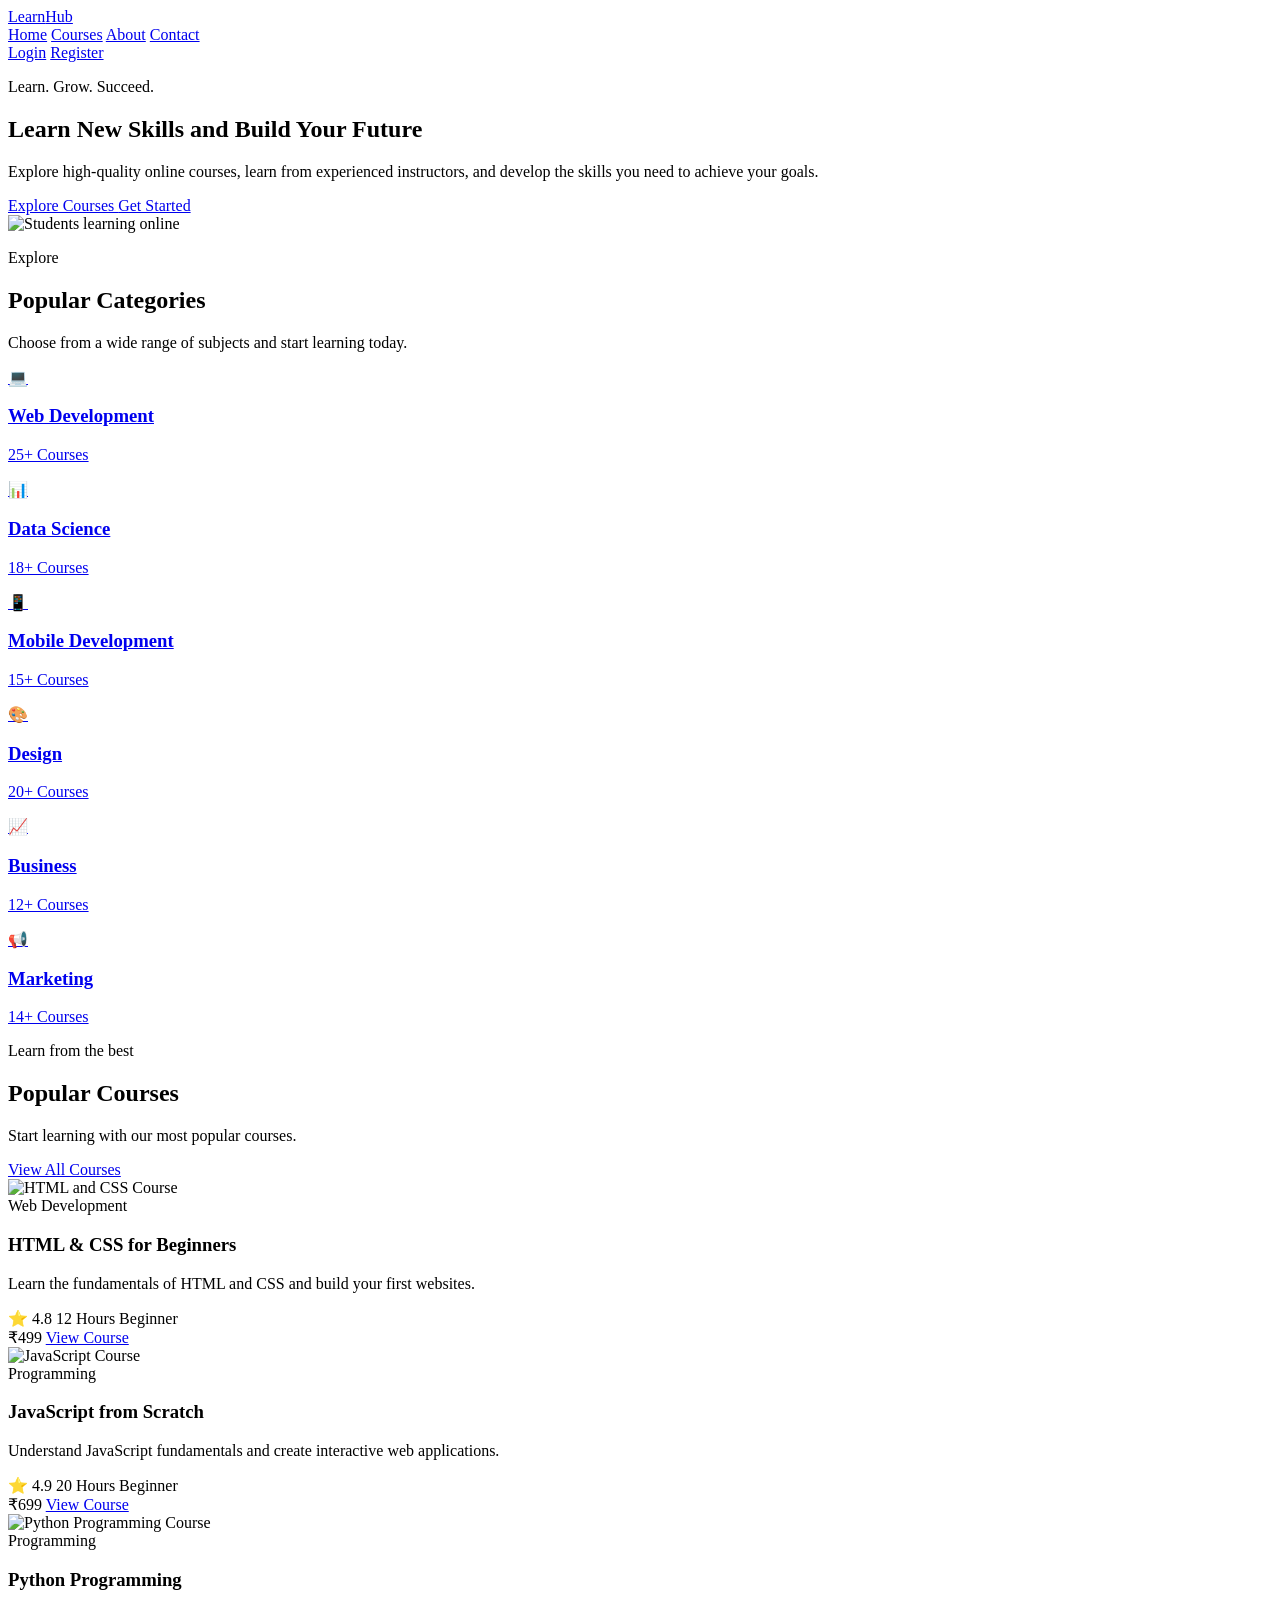
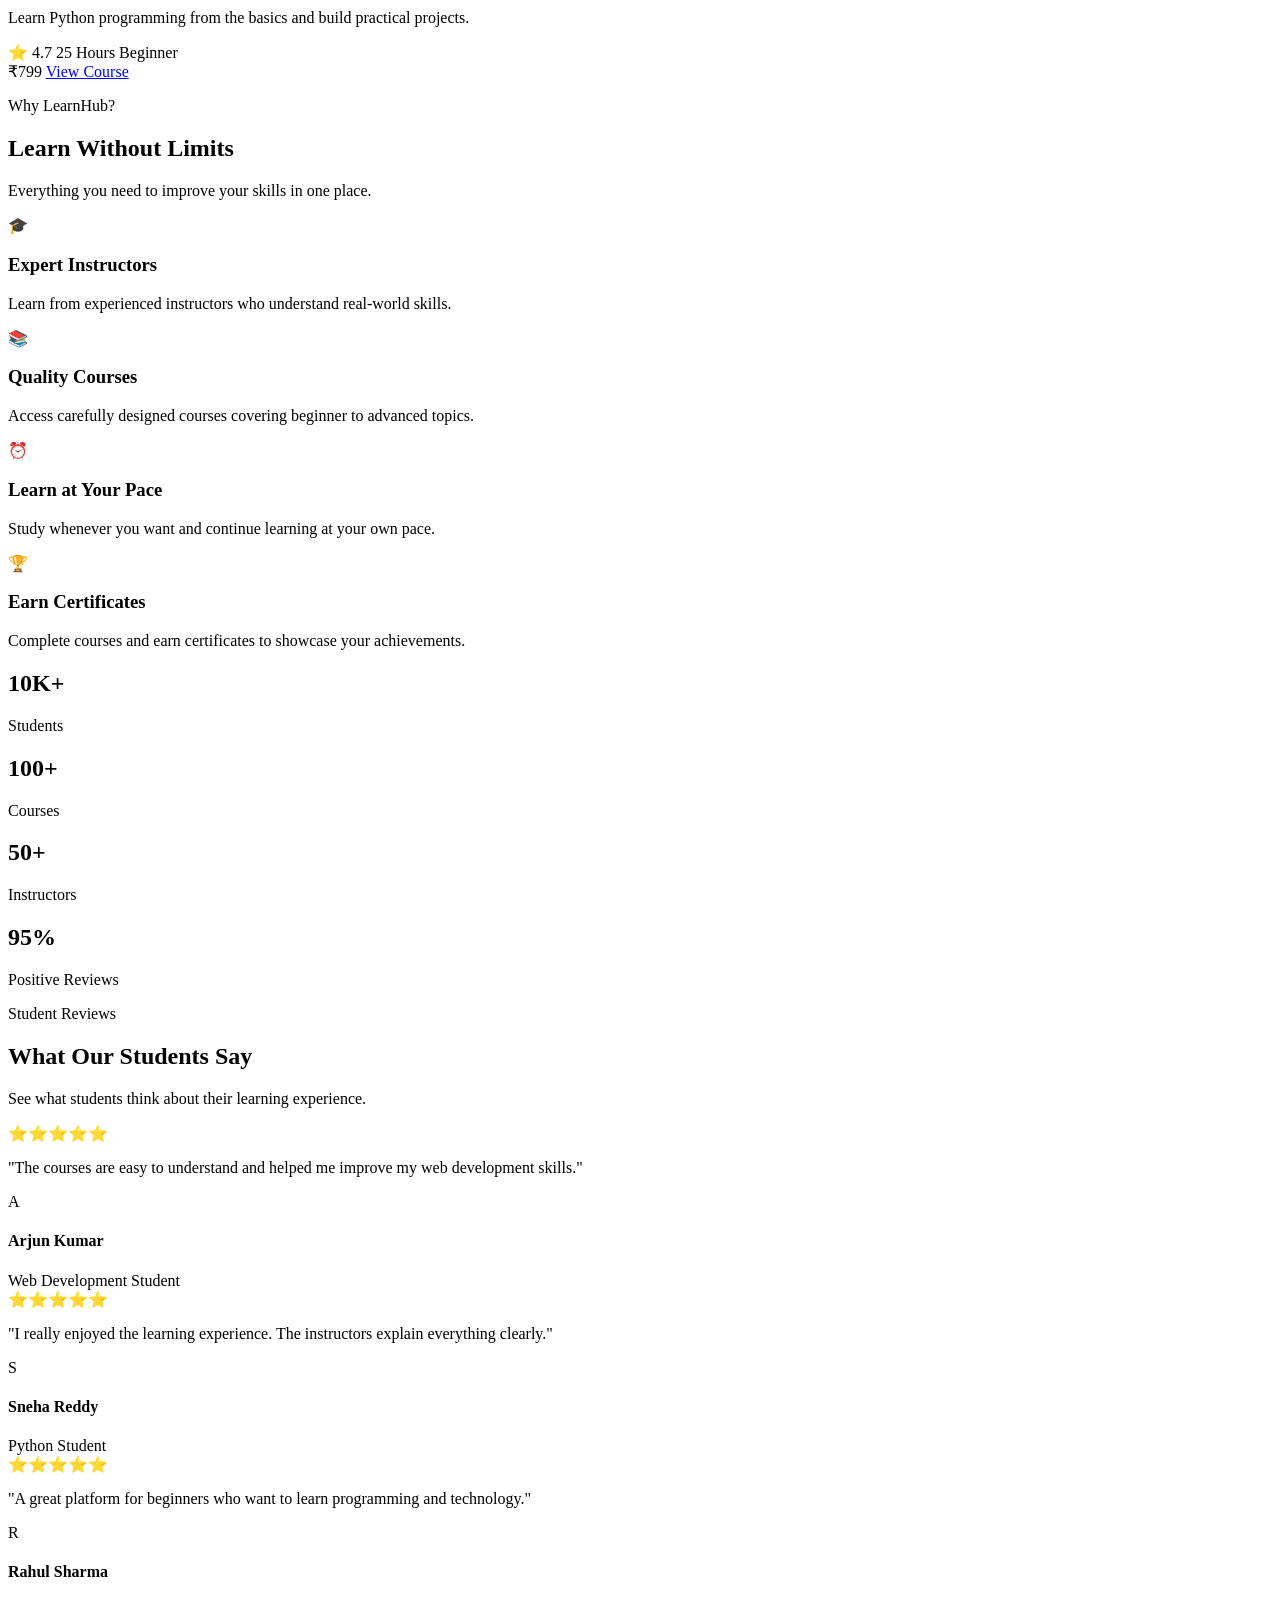
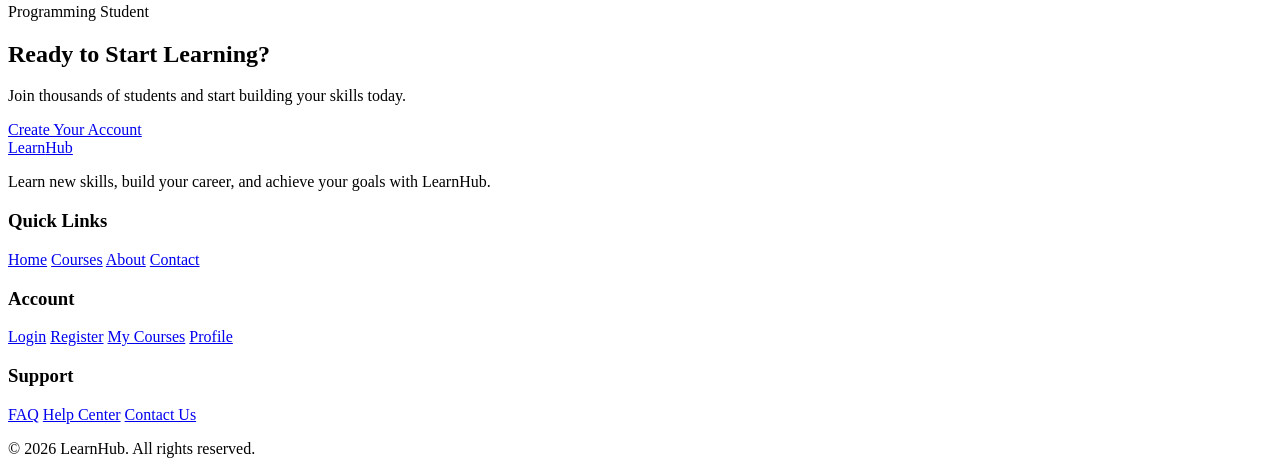
==== index.html @ 9044fa4d "Add files via upload" ====
<!DOCTYPE html>
<html lang="en">
<head>
    <meta charset="UTF-8">
    <meta name="viewport" content="width=device-width, initial-scale=1.0">

    <title>LearnHub - Online Learning Platform</title>

    <!-- CSS -->
    <link rel="stylesheet" href="css/style.css">
</head>

<body>

    <!-- ==================== NAVBAR ==================== -->
    <header class="navbar">
        <div class="container nav-container">

            <a href="index.html" class="logo">
                Learn<span>Hub</span>
            </a>

            <nav class="nav-menu">
                <a href="index.html" class="active">Home</a>
                <a href="courses.html">Courses</a>
                <a href="about.html">About</a>
                <a href="contact.html">Contact</a>
            </nav>

            <div class="nav-buttons">
                <a href="login.html" class="btn btn-outline">Login</a>
                <a href="register.html" class="btn btn-primary">Register</a>
            </div>

        </div>
    </header>


    <!-- ==================== HERO SECTION ==================== -->
    <section class="hero">
        <div class="container hero-container">

            <div class="hero-content">

                <p class="hero-subtitle">
                    Learn. Grow. Succeed.
                </p>

                <h1>
                    Learn New Skills and
                    <span>Build Your Future</span>
                </h1>

                <p class="hero-description">
                    Explore high-quality online courses, learn from experienced
                    instructors, and develop the skills you need to achieve your goals.
                </p>

                <div class="hero-buttons">
                    <a href="courses.html" class="btn btn-primary">
                        Explore Courses
                    </a>

                    <a href="register.html" class="btn btn-outline">
                        Get Started
                    </a>
                </div>

            </div>

            <div class="hero-image">
                <img
                    src="images/banner.jpg"
                    alt="Students learning online"
                >
            </div>

        </div>
    </section>


    <!-- ==================== CATEGORIES ==================== -->
    <section class="categories section">
        <div class="container">

            <div class="section-header">
                <p class="section-subtitle">Explore</p>
                <h2>Popular Categories</h2>
                <p>
                    Choose from a wide range of subjects and start learning today.
                </p>
            </div>

            <div class="category-grid">

                <a href="courses.html" class="category-card">
                    <div class="category-icon">💻</div>
                    <h3>Web Development</h3>
                    <p>25+ Courses</p>
                </a>

                <a href="courses.html" class="category-card">
                    <div class="category-icon">📊</div>
                    <h3>Data Science</h3>
                    <p>18+ Courses</p>
                </a>

                <a href="courses.html" class="category-card">
                    <div class="category-icon">📱</div>
                    <h3>Mobile Development</h3>
                    <p>15+ Courses</p>
                </a>

                <a href="courses.html" class="category-card">
                    <div class="category-icon">🎨</div>
                    <h3>Design</h3>
                    <p>20+ Courses</p>
                </a>

                <a href="courses.html" class="category-card">
                    <div class="category-icon">📈</div>
                    <h3>Business</h3>
                    <p>12+ Courses</p>
                </a>

                <a href="courses.html" class="category-card">
                    <div class="category-icon">📢</div>
                    <h3>Marketing</h3>
                    <p>14+ Courses</p>
                </a>

            </div>

        </div>
    </section>


    <!-- ==================== POPULAR COURSES ==================== -->
    <section class="courses section">
        <div class="container">

            <div class="section-header section-header-flex">

                <div>
                    <p class="section-subtitle">Learn from the best</p>
                    <h2>Popular Courses</h2>
                    <p>
                        Start learning with our most popular courses.
                    </p>
                </div>

                <a href="courses.html" class="btn btn-outline">
                    View All Courses
                </a>

            </div>


            <div class="course-grid">

                <!-- Course 1 -->
                <div class="course-card">

                    <img
                        src="images/course-1.jpg"
                        alt="HTML and CSS Course"
                    >

                    <div class="course-content">

                        <span class="course-category">
                            Web Development
                        </span>

                        <h3>
                            HTML & CSS for Beginners
                        </h3>

                        <p>
                            Learn the fundamentals of HTML and CSS
                            and build your first websites.
                        </p>

                        <div class="course-info">
                            <span>⭐ 4.8</span>
                            <span>12 Hours</span>
                            <span>Beginner</span>
                        </div>

                        <div class="course-bottom">
                            <span class="course-price">₹499</span>

                            <a
                                href="course-details.html"
                                class="btn btn-primary"
                            >
                                View Course
                            </a>
                        </div>

                    </div>

                </div>


                <!-- Course 2 -->
                <div class="course-card">

                    <img
                        src="images/course-2.jpg"
                        alt="JavaScript Course"
                    >

                    <div class="course-content">

                        <span class="course-category">
                            Programming
                        </span>

                        <h3>
                            JavaScript from Scratch
                        </h3>

                        <p>
                            Understand JavaScript fundamentals
                            and create interactive web applications.
                        </p>

                        <div class="course-info">
                            <span>⭐ 4.9</span>
                            <span>20 Hours</span>
                            <span>Beginner</span>
                        </div>

                        <div class="course-bottom">
                            <span class="course-price">₹699</span>

                            <a
                                href="course-details.html"
                                class="btn btn-primary"
                            >
                                View Course
                            </a>
                        </div>

                    </div>

                </div>


                <!-- Course 3 -->
                <div class="course-card">

                    <img
                        src="images/course-3.jpg"
                        alt="Python Programming Course"
                    >

                    <div class="course-content">

                        <span class="course-category">
                            Programming
                        </span>

                        <h3>
                            Python Programming
                        </h3>

                        <p>
                            Learn Python programming from the basics
                            and build practical projects.
                        </p>

                        <div class="course-info">
                            <span>⭐ 4.7</span>
                            <span>25 Hours</span>
                            <span>Beginner</span>
                        </div>

                        <div class="course-bottom">
                            <span class="course-price">₹799</span>

                            <a
                                href="course-details.html"
                                class="btn btn-primary"
                            >
                                View Course
                            </a>
                        </div>

                    </div>

                </div>

            </div>

        </div>
    </section>


    <!-- ==================== WHY CHOOSE US ==================== -->
    <section class="features section">
        <div class="container">

            <div class="section-header">
                <p class="section-subtitle">Why LearnHub?</p>
                <h2>Learn Without Limits</h2>
                <p>
                    Everything you need to improve your skills in one place.
                </p>
            </div>


            <div class="feature-grid">

                <div class="feature-card">
                    <div class="feature-icon">🎓</div>
                    <h3>Expert Instructors</h3>
                    <p>
                        Learn from experienced instructors who
                        understand real-world skills.
                    </p>
                </div>


                <div class="feature-card">
                    <div class="feature-icon">📚</div>
                    <h3>Quality Courses</h3>
                    <p>
                        Access carefully designed courses covering
                        beginner to advanced topics.
                    </p>
                </div>


                <div class="feature-card">
                    <div class="feature-icon">⏰</div>
                    <h3>Learn at Your Pace</h3>
                    <p>
                        Study whenever you want and continue learning
                        at your own pace.
                    </p>
                </div>


                <div class="feature-card">
                    <div class="feature-icon">🏆</div>
                    <h3>Earn Certificates</h3>
                    <p>
                        Complete courses and earn certificates
                        to showcase your achievements.
                    </p>
                </div>

            </div>

        </div>
    </section>


    <!-- ==================== STATISTICS ==================== -->
    <section class="statistics">
        <div class="container stats-grid">

            <div class="stat-item">
                <h2>10K+</h2>
                <p>Students</p>
            </div>

            <div class="stat-item">
                <h2>100+</h2>
                <p>Courses</p>
            </div>

            <div class="stat-item">
                <h2>50+</h2>
                <p>Instructors</p>
            </div>

            <div class="stat-item">
                <h2>95%</h2>
                <p>Positive Reviews</p>
            </div>

        </div>
    </section>


    <!-- ==================== TESTIMONIALS ==================== -->
    <section class="testimonials section">
        <div class="container">

            <div class="section-header">
                <p class="section-subtitle">Student Reviews</p>
                <h2>What Our Students Say</h2>
                <p>
                    See what students think about their learning experience.
                </p>
            </div>


            <div class="testimonial-grid">

                <div class="testimonial-card">

                    <div class="rating">
                        ⭐⭐⭐⭐⭐
                    </div>

                    <p>
                        "The courses are easy to understand and helped me
                        improve my web development skills."
                    </p>

                    <div class="student-info">
                        <div class="student-avatar">A</div>

                        <div>
                            <h4>Arjun Kumar</h4>
                            <span>Web Development Student</span>
                        </div>
                    </div>

                </div>


                <div class="testimonial-card">

                    <div class="rating">
                        ⭐⭐⭐⭐⭐
                    </div>

                    <p>
                        "I really enjoyed the learning experience.
                        The instructors explain everything clearly."
                    </p>

                    <div class="student-info">
                        <div class="student-avatar">S</div>

                        <div>
                            <h4>Sneha Reddy</h4>
                            <span>Python Student</span>
                        </div>
                    </div>

                </div>


                <div class="testimonial-card">

                    <div class="rating">
                        ⭐⭐⭐⭐⭐
                    </div>

                    <p>
                        "A great platform for beginners who want to
                        learn programming and technology."
                    </p>

                    <div class="student-info">
                        <div class="student-avatar">R</div>

                        <div>
                            <h4>Rahul Sharma</h4>
                            <span>Programming Student</span>
                        </div>
                    </div>

                </div>

            </div>

        </div>
    </section>


    <!-- ==================== CALL TO ACTION ==================== -->
    <section class="cta section">

        <div class="container cta-container">

            <div class="cta-content">

                <h2>
                    Ready to Start Learning?
                </h2>

                <p>
                    Join thousands of students and start building
                    your skills today.
                </p>

                <a href="register.html" class="btn btn-primary">
                    Create Your Account
                </a>

            </div>

        </div>

    </section>


    <!-- ==================== FOOTER ==================== -->
    <footer class="footer">

        <div class="container footer-grid">

            <div class="footer-column">

                <a href="index.html" class="logo footer-logo">
                    Learn<span>Hub</span>
                </a>

                <p>
                    Learn new skills, build your career,
                    and achieve your goals with LearnHub.
                </p>

            </div>


            <div class="footer-column">

                <h3>Quick Links</h3>

                <a href="index.html">Home</a>
                <a href="courses.html">Courses</a>
                <a href="about.html">About</a>
                <a href="contact.html">Contact</a>

            </div>


            <div class="footer-column">

                <h3>Account</h3>

                <a href="login.html">Login</a>
                <a href="register.html">Register</a>
                <a href="my-courses.html">My Courses</a>
                <a href="profile.html">Profile</a>

            </div>


            <div class="footer-column">

                <h3>Support</h3>

                <a href="faq.html">FAQ</a>
                <a href="contact.html">Help Center</a>
                <a href="contact.html">Contact Us</a>

            </div>

        </div>


        <div class="footer-bottom">

            <div class="container">

                <p>
                    &copy; 2026 LearnHub. All rights reserved.
                </p>

            </div>

        </div>

    </footer>


    <!-- JavaScript -->
    <script src="js/script.js"></script>

</body>
</html>
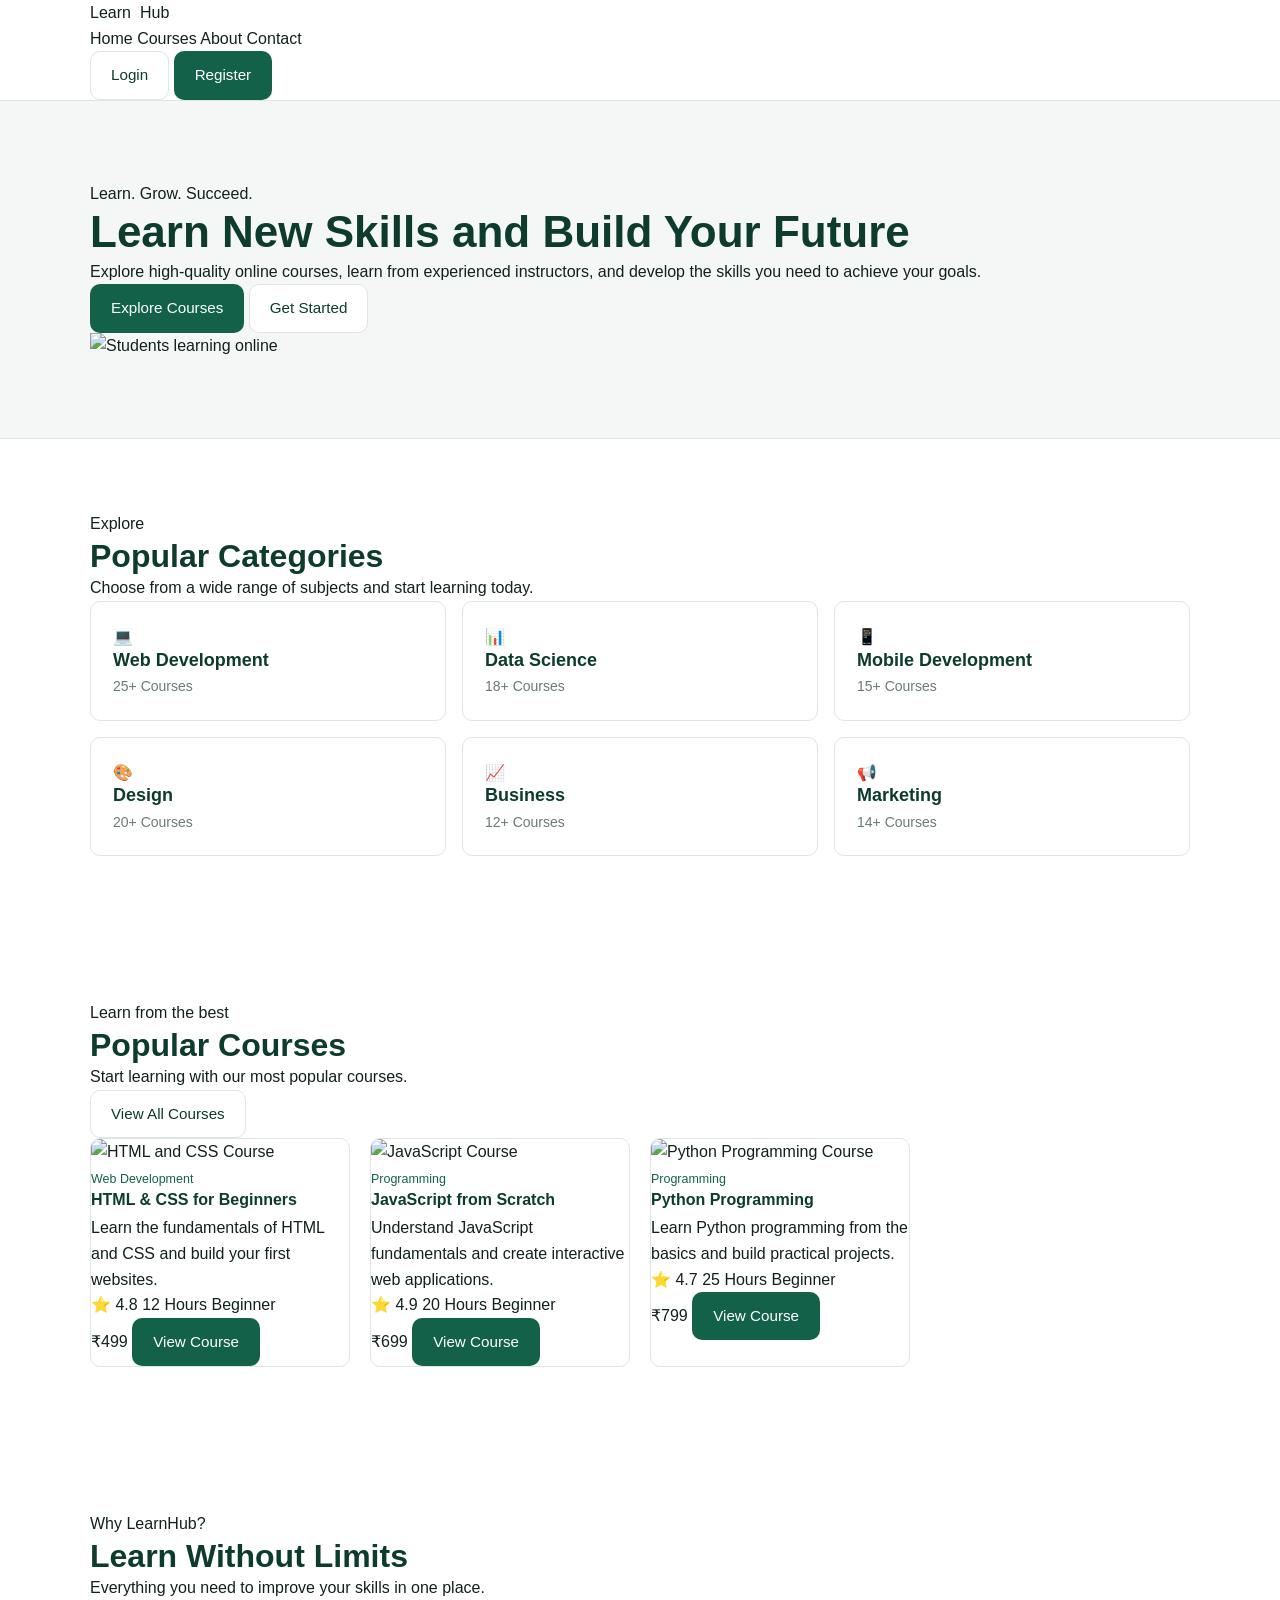
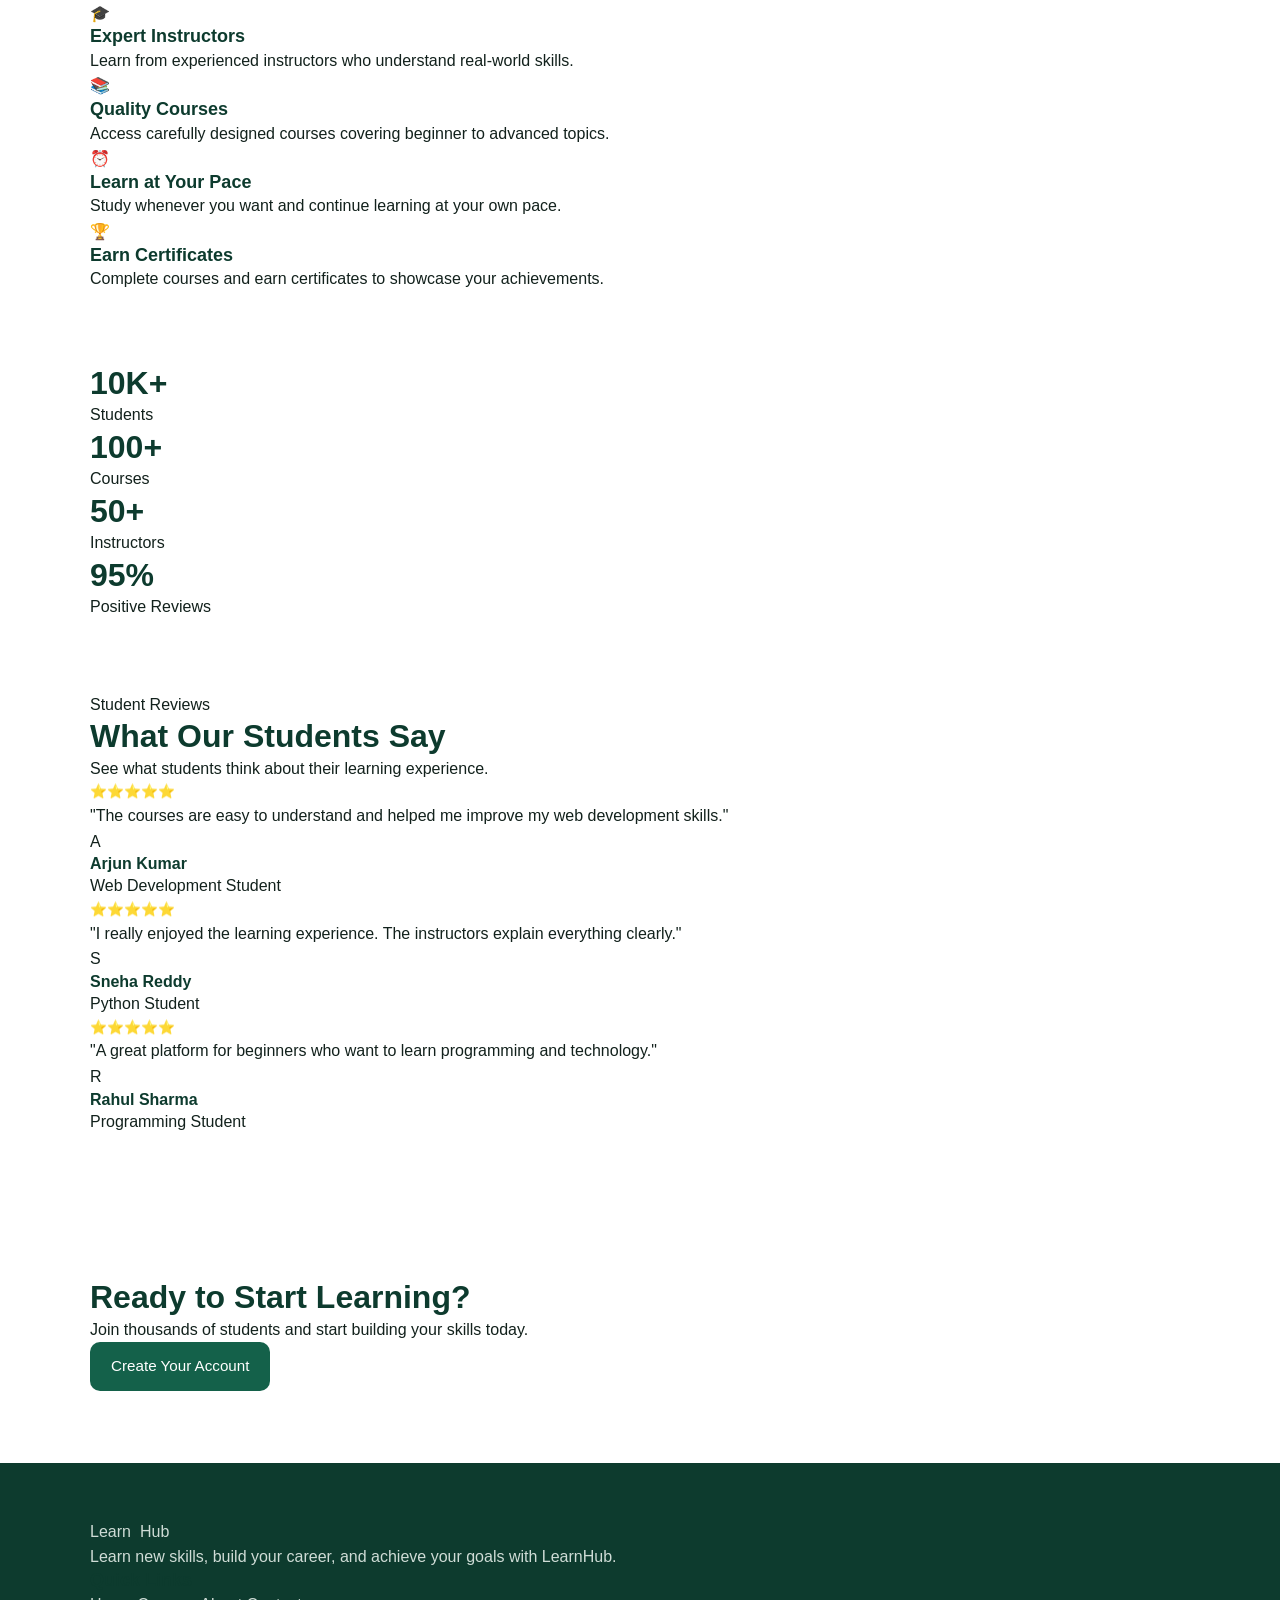
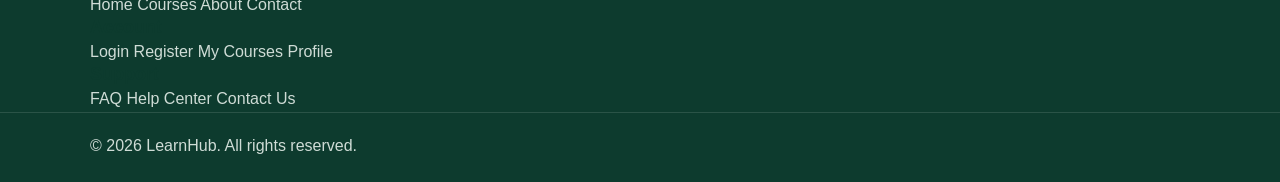
==== commit 792ecb62: "Update index.html" ====
--- a/index.html
+++ b/index.html
@@ -7,7 +7,7 @@
     <title>LearnHub - Online Learning Platform</title>
 
     <!-- CSS -->
-    <link rel="stylesheet" href="css/style.css">
+    <link rel="stylesheet" href="style.css">
 </head>
 
 <body>
@@ -574,7 +574,7 @@
 
 
     <!-- JavaScript -->
-    <script src="js/script.js"></script>
+    <script src="script.js"></script>
 
 </body>
 </html>
--- a/style.css
+++ b/style.css
@@ -0,0 +1,3129 @@
+ /* ==========================================================================
+   SkillNova — single stylesheet for the whole site
+
+   1. RESET & VARIABLES
+   2. BASE ELEMENTS
+   3. REUSABLE PIECES (container, buttons, badges, progress)
+   4. NAVBAR
+   5. FOOTER
+   6. HOME PAGE
+   7. RESPONSIVE
+   ========================================================================== */
+
+
+/* ==========================================================================
+   1. RESET & VARIABLES
+   ========================================================================== */
+
+*,
+*::before,
+*::after {
+  margin: 0;
+  padding: 0;
+  box-sizing: border-box;
+}
+
+:root {
+  /* Colours */
+  --green-900: #0d3b2e;   /* darkest — footer, nav text */
+  --green-700: #14614a;   /* primary brand colour */
+  --green-100: #e3f0ea;   /* light green tint */
+  --gold:      #f0a202;   /* accent — used sparingly */
+  --ink:       #12211c;   /* body text */
+  --muted:     #6b7a74;   /* secondary text */
+  --line:      #dfe5e2;   /* borders */
+  --surface:   #f4f7f5;   /* alternating section background */
+  --white:     #ffffff;
+
+  /* Type */
+  --font-head: "Outfit", sans-serif;
+  --font-body: "Inter", sans-serif;
+
+  /* Spacing & shape */
+  --radius:    10px;
+  --radius-lg: 16px;
+  --shadow:    0 4px 16px rgba(13, 59, 46, 0.08);
+}
+
+
+/* ==========================================================================
+   2. BASE ELEMENTS
+   ========================================================================== */
+
+html {
+  scroll-behavior: smooth;
+}
+
+body {
+  font-family: var(--font-body);
+  font-size: 16px;
+  line-height: 1.6;
+  color: var(--ink);
+  background-color: var(--white);
+}
+
+h1, h2, h3, h4 {
+  font-family: var(--font-head);
+  line-height: 1.2;
+  color: var(--green-900);
+}
+
+h1 { font-size: 2.75rem; }
+h2 { font-size: 2rem; }
+h3 { font-size: 1.125rem; }
+h4 { font-size: 1rem; }
+
+a {
+  color: inherit;
+  text-decoration: none;
+}
+
+img {
+  max-width: 100%;
+  display: block;
+}
+
+ul, ol {
+  list-style: none;
+}
+
+button {
+  font-family: inherit;
+  cursor: pointer;
+}
+
+input {
+  font-family: inherit;
+  font-size: 1rem;
+}
+
+/* Keyboard users must always see where they are */
+a:focus-visible,
+button:focus-visible,
+input:focus-visible {
+  outline: 2px solid var(--green-700);
+  outline-offset: 2px;
+}
+
+
+/* ==========================================================================
+   3. REUSABLE PIECES
+   ========================================================================== */
+
+/* Centres content and keeps it off the screen edges */
+.container {
+  width: 100%;
+  max-width: 1140px;
+  margin: 0 auto;
+  padding: 0 20px;
+}
+
+.muted { color: var(--muted); }
+.small { font-size: 0.875rem; }
+
+.link {
+  color: var(--green-700);
+  font-weight: 500;
+  border-bottom: 1px solid var(--green-700);
+  padding-bottom: 2px;
+}
+
+/* ----- Buttons ----- */
+.btn {
+  display: inline-block;
+  padding: 11px 20px;
+  border: 1px solid transparent;
+  border-radius: var(--radius);
+  font-size: 0.95rem;
+  font-weight: 500;
+  text-align: center;
+  transition: background-color 0.15s ease, color 0.15s ease;
+}
+
+.btn-primary {
+  background-color: var(--green-700);
+  color: var(--white);
+}
+.btn-primary:hover {
+  background-color: var(--green-900);
+}
+
+.btn-outline {
+  border-color: var(--line);
+  color: var(--green-900);
+  background-color: var(--white);
+}
+.btn-outline:hover {
+  border-color: var(--green-700);
+  color: var(--green-700);
+}
+
+.btn-ghost {
+  color: var(--green-900);
+  background-color: transparent;
+}
+.btn-ghost:hover {
+  background-color: var(--green-100);
+}
+
+.btn-accent {
+  background-color: var(--gold);
+  color: var(--green-900);
+  font-weight: 600;
+}
+.btn-accent:hover {
+  background-color: #d89100;
+}
+
+.btn-sm    { padding: 7px 14px; font-size: 0.85rem; }
+.btn-block { display: block; width: 100%; }
+
+/* ----- Badge ----- */
+.badge {
+  display: inline-block;
+  padding: 3px 10px;
+  border-radius: 99px;
+  background-color: var(--gold);
+  color: var(--green-900);
+  font-size: 0.75rem;
+  font-weight: 600;
+}
+
+.badge-light {
+  background-color: var(--white);
+  color: var(--green-900);
+}
+
+/* ----- Progress bar (reused on my-courses.html later) ----- */
+.progress {
+  height: 6px;
+  border-radius: 99px;
+  background-color: var(--line);
+  overflow: hidden;
+  margin: 14px 0 6px;
+}
+
+.progress-bar {
+  height: 100%;
+  background-color: var(--green-700);
+}
+
+/* ----- Section wrappers ----- */
+.section {
+  padding: 72px 0;
+}
+
+.section-alt {
+  background-color: var(--surface);
+}
+
+.section-head {
+  display: flex;
+  align-items: center;
+  justify-content: space-between;
+  gap: 16px;
+  margin-bottom: 32px;
+}
+
+.section-title {
+  margin-bottom: 32px;
+}
+
+
+/* ==========================================================================
+   4. NAVBAR
+   ========================================================================== */
+
+.navbar {
+  position: sticky;
+  top: 0;
+  z-index: 50;
+  background-color: var(--white);
+  border-bottom: 1px solid var(--line);
+}
+
+.navbar-inner {
+  display: flex;
+  align-items: center;
+  justify-content: space-between;
+  gap: 24px;
+  height: 68px;
+}
+
+.logo {
+  display: flex;
+  align-items: center;
+  gap: 9px;
+}
+
+.logo-mark {
+  display: grid;
+  place-items: center;
+  width: 34px;
+  height: 34px;
+  border-radius: 9px;
+  background-color: var(--green-700);
+  color: var(--white);
+  font-family: var(--font-head);
+  font-weight: 700;
+  font-size: 0.85rem;
+}
+
+.logo-text {
+  font-family: var(--font-head);
+  font-weight: 700;
+  font-size: 1.15rem;
+  color: var(--green-900);
+}
+
+.nav-links {
+  display: flex;
+  gap: 28px;
+  margin-left: auto;
+}
+
+.nav-links a {
+  font-size: 0.95rem;
+  color: var(--muted);
+  padding: 4px 0;
+}
+
+.nav-links a:hover {
+  color: var(--green-900);
+}
+
+/* Marks the page you are currently on */
+.nav-links a.active {
+  color: var(--green-900);
+  font-weight: 500;
+  border-bottom: 2px solid var(--green-700);
+}
+
+.nav-actions {
+  display: flex;
+  align-items: center;
+  gap: 10px;
+}
+
+.cart-link {
+  display: flex;
+  align-items: center;
+  gap: 6px;
+  font-size: 0.95rem;
+  color: var(--green-900);
+  padding: 8px 10px;
+}
+
+.cart-count {
+  display: grid;
+  place-items: center;
+  min-width: 21px;
+  height: 21px;
+  padding: 0 6px;
+  border-radius: 99px;
+  background-color: var(--green-100);
+  color: var(--green-700);
+  font-size: 0.75rem;
+  font-weight: 600;
+}
+
+/* Hamburger — hidden on desktop, shown in the responsive section */
+.menu-toggle {
+  display: none;
+  flex-direction: column;
+  gap: 4px;
+  padding: 8px;
+  border: none;
+  background: none;
+}
+
+.menu-toggle span {
+  width: 20px;
+  height: 2px;
+  background-color: var(--green-900);
+}
+
+
+/* ==========================================================================
+   5. FOOTER
+   ========================================================================== */
+
+.footer {
+  background-color: var(--green-900);
+  color: #cfdcd6;
+  padding-top: 56px;
+}
+
+.footer h4,
+.footer .logo-text {
+  color: var(--white);
+}
+
+.footer .muted {
+  color: #9db3aa;
+}
+
+.footer-inner {
+  display: grid;
+  grid-template-columns: 2fr 1fr 1fr 1fr;
+  gap: 32px;
+  padding-bottom: 40px;
+}
+
+.footer-brand p {
+  margin-top: 12px;
+  max-width: 260px;
+}
+
+.footer-col {
+  display: flex;
+  flex-direction: column;
+  gap: 10px;
+}
+
+.footer-col h4 {
+  margin-bottom: 4px;
+}
+
+.footer-col a {
+  font-size: 0.9rem;
+  color: #cfdcd6;
+}
+
+.footer-col a:hover {
+  color: var(--white);
+}
+
+.footer-bottom {
+  border-top: 1px solid rgba(255, 255, 255, 0.12);
+  padding-top: 20px;
+  padding-bottom: 24px;
+}
+
+
+/* ==========================================================================
+   6. HOME PAGE
+   ========================================================================== */
+
+/* ----- Hero ----- */
+.hero {
+  background-color: var(--surface);
+  padding: 80px 0;
+  border-bottom: 1px solid var(--line);
+}
+
+.hero-inner {
+  display: grid;
+  grid-template-columns: 1.15fr 0.85fr;
+  gap: 56px;
+  align-items: center;
+}
+
+.hero-tagline {
+  color: var(--green-700);
+  font-weight: 500;
+  font-size: 0.9rem;
+  margin-bottom: 14px;
+}
+
+.hero-sub {
+  color: var(--muted);
+  font-size: 1.05rem;
+  max-width: 46ch;
+  margin-top: 16px;
+}
+
+.hero-search {
+  display: flex;
+  gap: 8px;
+  margin-top: 28px;
+  max-width: 480px;
+}
+
+.hero-search input {
+  flex: 1;
+  padding: 12px 14px;
+  border: 1px solid var(--line);
+  border-radius: var(--radius);
+  background-color: var(--white);
+}
+
+.hero-search input::placeholder {
+  color: var(--muted);
+}
+
+.hero-stats {
+  display: flex;
+  gap: 40px;
+  margin-top: 36px;
+}
+
+.stat strong {
+  display: block;
+  font-family: var(--font-head);
+  font-size: 1.6rem;
+  color: var(--green-900);
+}
+
+.stat span {
+  font-size: 0.875rem;
+  color: var(--muted);
+}
+
+/* The live-class card sitting next to the headline */
+.hero-card {
+  background-color: var(--white);
+  border: 1px solid var(--line);
+  border-radius: var(--radius-lg);
+  box-shadow: var(--shadow);
+  padding: 22px;
+}
+
+.hero-card-top {
+  display: flex;
+  align-items: center;
+  justify-content: space-between;
+  margin-bottom: 14px;
+}
+
+.hero-card-time {
+  font-size: 0.85rem;
+  color: var(--muted);
+}
+
+.hero-card h3 {
+  margin-bottom: 4px;
+}
+
+.hero-card .btn {
+  margin-top: 16px;
+}
+
+/* ----- Categories ----- */
+.category-grid {
+  display: grid;
+  grid-template-columns: repeat(3, 1fr);
+  gap: 16px;
+}
+
+.category-card {
+  padding: 22px;
+  border: 1px solid var(--line);
+  border-radius: var(--radius);
+  background-color: var(--white);
+  transition: border-color 0.15s ease;
+}
+
+.category-card:hover {
+  border-color: var(--green-700);
+}
+
+.category-card p {
+  margin-top: 4px;
+  font-size: 0.875rem;
+  color: var(--muted);
+}
+
+/* ----- Course cards (reused on courses.html later) ----- */
+.course-grid {
+  display: grid;
+  grid-template-columns: repeat(4, 1fr);
+  gap: 20px;
+}
+
+.course-card {
+  display: flex;
+  flex-direction: column;
+  background-color: var(--white);
+  border: 1px solid var(--line);
+  border-radius: var(--radius);
+  overflow: hidden;
+}
+
+.course-thumb {
+  position: relative;
+  height: 130px;
+  padding: 12px;
+  background-color: var(--green-700);
+}
+
+/* Placeholder colours until you add real images */
+.thumb-1 { background-color: #14614a; }
+.thumb-2 { background-color: #1f4d63; }
+.thumb-3 { background-color: #5a4a7d; }
+.thumb-4 { background-color: #8a5a2b; }
+
+.course-body {
+  display: flex;
+  flex-direction: column;
+  flex: 1;
+  padding: 16px;
+}
+
+.course-category {
+  font-size: 0.78rem;
+  color: var(--green-700);
+  font-weight: 500;
+  margin-bottom: 6px;
+}
+
+.course-card h3 {
+  font-size: 1rem;
+  margin-bottom: 6px;
+}
+
+.course-meta {
+  display: flex;
+  align-items: center;
+  gap: 12px;
+  margin-top: 10px;
+}
+
+.rating {
+  font-size: 0.85rem;
+  font-weight: 600;
+  color: var(--green-900);
+}
+
+.course-footer {
+  display: flex;
+  align-items: center;
+  justify-content: space-between;
+  margin-top: auto;
+  padding-top: 16px;
+}
+
+.price {
+  font-family: var(--font-head);
+  font-size: 1.1rem;
+  font-weight: 600;
+  color: var(--green-900);
+}
+
+/* ----- How it works (a real sequence, so numbers are appropriate) ----- */
+.steps {
+  display: grid;
+  grid-template-columns: repeat(3, 1fr);
+  gap: 28px;
+}
+
+.step {
+  padding-top: 20px;
+  border-top: 2px solid var(--green-100);
+}
+
+.step-number {
+  display: grid;
+  place-items: center;
+  width: 30px;
+  height: 30px;
+  border-radius: 50%;
+  background-color: var(--green-100);
+  color: var(--green-700);
+  font-family: var(--font-head);
+  font-weight: 600;
+  margin-bottom: 12px;
+}
+
+.step h3 {
+  margin-bottom: 6px;
+}
+
+.step p {
+  color: var(--muted);
+  font-size: 0.95rem;
+}
+
+/* ----- Call to action band ----- */
+.cta-band {
+  background-color: var(--green-900);
+  color: var(--white);
+  padding: 56px 0;
+}
+
+.cta-band h2 {
+  color: var(--white);
+}
+
+.cta-band p {
+  color: #9db3aa;
+  margin-top: 8px;
+}
+
+.cta-inner {
+  display: flex;
+  align-items: center;
+  justify-content: space-between;
+  gap: 24px;
+  flex-wrap: wrap;
+}
+
+
+/* ==========================================================================
+   7. RESPONSIVE
+   ========================================================================== */
+
+/* Tablet */
+@media (max-width: 900px) {
+  h1 { font-size: 2.2rem; }
+  h2 { font-size: 1.6rem; }
+
+  .hero-inner {
+    grid-template-columns: 1fr;
+    gap: 36px;
+  }
+
+  .course-grid {
+    grid-template-columns: repeat(2, 1fr);
+  }
+
+  .category-grid {
+    grid-template-columns: repeat(2, 1fr);
+  }
+
+  .steps {
+    grid-template-columns: 1fr;
+    gap: 20px;
+  }
+
+  .footer-inner {
+    grid-template-columns: 1fr 1fr;
+  }
+}
+
+/* Mobile */
+@media (max-width: 640px) {
+  .section { padding: 48px 0; }
+  .hero    { padding: 48px 0; }
+
+  .menu-toggle { display: flex; }
+
+  /* Menu is hidden until JS adds the .open class */
+  .nav-links {
+    display: none;
+    position: absolute;
+    top: 68px;
+    left: 0;
+    right: 0;
+    flex-direction: column;
+    gap: 0;
+    padding: 8px 20px 16px;
+    background-color: var(--white);
+    border-bottom: 1px solid var(--line);
+  }
+
+  .nav-links.open {
+    display: flex;
+  }
+
+  .nav-links a {
+    padding: 12px 0;
+    border-bottom: 1px solid var(--line);
+  }
+
+  .nav-links a.active {
+    border-bottom: 1px solid var(--line);
+  }
+
+  /* Save space: hide the text buttons, keep cart + hamburger */
+  .nav-actions .btn {
+    display: none;
+  }
+
+  .hero-search {
+    flex-direction: column;
+  }
+
+  .hero-stats {
+    gap: 24px;
+  }
+
+  .course-grid,
+  .category-grid {
+    grid-template-columns: 1fr;
+  }
+
+  .footer-inner {
+    grid-template-columns: 1fr;
+    gap: 24px;
+  }
+}
+
+/* Respect the user's motion setting */
+@media (prefers-reduced-motion: reduce) {
+  * {
+    transition: none !important;
+    scroll-behavior: auto;
+  }
+}
+/* ==========================================================================
+   7. FORMS  (shared by every page that has inputs)
+   ========================================================================== */
+
+.form-group {
+  margin-bottom: 18px;
+}
+
+/* Two fields side by side */
+.form-row {
+  display: grid;
+  grid-template-columns: 1fr 1fr;
+  gap: 16px;
+}
+
+.form-label {
+  display: block;
+  margin-bottom: 6px;
+  font-size: 0.9rem;
+  font-weight: 500;
+  color: var(--green-900);
+}
+
+/* A label with a link on the right, e.g. "Password ... Forgot?" */
+.label-row {
+  display: flex;
+  align-items: baseline;
+  justify-content: space-between;
+  gap: 12px;
+}
+
+.form-input {
+  width: 100%;
+  padding: 11px 13px;
+  border: 1px solid var(--line);
+  border-radius: var(--radius);
+  background-color: var(--white);
+  color: var(--ink);
+}
+
+.form-input::placeholder {
+  color: #9aa8a2;
+}
+
+.form-input:focus {
+  border-color: var(--green-700);
+  outline: none;
+  box-shadow: 0 0 0 3px var(--green-100);
+}
+
+.form-input[readonly] {
+  background-color: var(--surface);
+  color: var(--muted);
+}
+
+/* JS adds this class when a field fails validation */
+.form-input.invalid {
+  border-color: var(--danger);
+}
+
+.form-input.invalid:focus {
+  box-shadow: 0 0 0 3px var(--danger-soft);
+}
+
+.form-textarea {
+  resize: vertical;
+  min-height: 90px;
+  line-height: 1.5;
+}
+
+/* Error text under a field — empty means invisible */
+.form-error {
+  min-height: 18px;
+  margin-top: 5px;
+  font-size: 0.82rem;
+  color: var(--danger);
+}
+
+.form-hint {
+  margin-top: 5px;
+}
+
+/* ----- Dropdowns ----- */
+.form-select {
+  padding: 9px 12px;
+  border: 1px solid var(--line);
+  border-radius: var(--radius);
+  background-color: var(--white);
+  font-family: inherit;
+  font-size: 0.9rem;
+  color: var(--ink);
+  cursor: pointer;
+}
+
+.form-select-block {
+  width: 100%;
+  padding: 11px 13px;
+  font-size: 1rem;
+}
+
+.form-select:focus {
+  border-color: var(--green-700);
+  outline: none;
+  box-shadow: 0 0 0 3px var(--green-100);
+}
+
+/* ----- Show / hide password ----- */
+.input-with-button {
+  position: relative;
+}
+
+.input-with-button .form-input {
+  padding-right: 62px;
+}
+
+.reveal-btn {
+  position: absolute;
+  right: 8px;
+  top: 50%;
+  transform: translateY(-50%);
+  padding: 5px 9px;
+  border: none;
+  border-radius: 6px;
+  background-color: var(--green-100);
+  color: var(--green-700);
+  font-size: 0.78rem;
+  font-weight: 600;
+}
+
+/* ----- Radio buttons shown as boxes ----- */
+.role-options {
+  display: flex;
+  gap: 10px;
+}
+
+.role-option {
+  display: flex;
+  align-items: center;
+  gap: 8px;
+  flex: 1;
+  padding: 11px 14px;
+  border: 1px solid var(--line);
+  border-radius: var(--radius);
+  cursor: pointer;
+  font-size: 0.92rem;
+}
+
+.role-option input {
+  accent-color: var(--green-700);
+}
+
+/* :has() lets the whole box react when the radio inside it is picked */
+.role-option:has(input:checked) {
+  border-color: var(--green-700);
+  background-color: var(--green-100);
+}
+
+/* ----- Checkbox with text beside it ----- */
+.checkbox-row {
+  display: flex;
+  align-items: flex-start;
+  gap: 9px;
+  font-size: 0.9rem;
+  color: var(--muted);
+  cursor: pointer;
+}
+
+.checkbox-row input {
+  margin-top: 3px;
+  accent-color: var(--green-700);
+}
+
+/* ----- A bordered box that groups one part of a form ----- */
+.form-card {
+  background-color: var(--white);
+  border: 1px solid var(--line);
+  border-radius: var(--radius-lg);
+  padding: 26px;
+  margin-bottom: 20px;
+}
+
+.form-card-title {
+  font-size: 1.15rem;
+  margin-bottom: 18px;
+}
+
+/* Extra fields revealed by a checkbox */
+.reveal-block {
+  margin-top: 18px;
+  padding-top: 18px;
+  border-top: 1px solid var(--line);
+}
+
+/* ----- Buttons at the end of a form ----- */
+.form-actions {
+  display: flex;
+  align-items: center;
+  justify-content: space-between;
+  gap: 12px;
+  margin-top: 8px;
+}
+
+.form-actions-left {
+  justify-content: flex-start;
+}
+
+/* ----- Message box above a form ----- */
+.alert {
+  padding: 11px 14px;
+  border-radius: var(--radius);
+  margin-bottom: 18px;
+  font-size: 0.9rem;
+}
+
+.alert-error {
+  background-color: var(--danger-soft);
+  color: var(--danger);
+}
+
+.alert-success {
+  background-color: var(--success-soft);
+  color: var(--success);
+}
+
+/* ----- Extra button styles ----- */
+.btn-danger {
+  background-color: var(--danger);
+  color: var(--white);
+}
+
+.btn-danger:hover {
+  background-color: #8f1e18;
+}
+
+/* Outline button sitting on a dark background */
+.btn-on-dark {
+  background-color: transparent;
+  border-color: rgba(255, 255, 255, 0.4);
+  color: var(--white);
+}
+
+.btn-on-dark:hover {
+  background-color: rgba(255, 255, 255, 0.12);
+  border-color: var(--white);
+  color: var(--white);
+}
+
+.btn-block + .btn-block {
+  margin-top: 10px;
+}
+
+
+/* ==========================================================================
+   8. AUTH PAGES  (register.html, login.html)
+   ========================================================================== */
+
+.auth {
+  background-color: var(--surface);
+  padding: 56px 0;
+}
+
+.auth-inner {
+  display: grid;
+  grid-template-columns: 1.1fr 0.9fr;
+  gap: 40px;
+  align-items: start;
+}
+
+/* Login has fewer fields, so its card is narrower */
+.auth-inner-narrow {
+  grid-template-columns: 0.95fr 1.05fr;
+}
+
+.auth-card {
+  background-color: var(--white);
+  border: 1px solid var(--line);
+  border-radius: var(--radius-lg);
+  box-shadow: var(--shadow);
+  padding: 36px;
+}
+
+.auth-title {
+  font-size: 1.9rem;
+  margin-bottom: 6px;
+}
+
+.auth-sub {
+  color: var(--muted);
+  margin-bottom: 26px;
+}
+
+.auth-switch {
+  margin-top: 20px;
+  text-align: center;
+  font-size: 0.92rem;
+  color: var(--muted);
+}
+
+/* A horizontal rule with the word "or" sitting in the middle */
+.auth-divider {
+  display: flex;
+  align-items: center;
+  gap: 12px;
+  margin: 20px 0;
+  color: var(--muted);
+  font-size: 0.85rem;
+}
+
+.auth-divider::before,
+.auth-divider::after {
+  content: "";
+  flex: 1;
+  height: 1px;
+  background-color: var(--line);
+}
+
+/* ----- Right-hand panel ----- */
+.auth-side {
+  padding: 30px 4px;
+}
+
+.auth-side h2 {
+  font-size: 1.4rem;
+  margin-bottom: 18px;
+}
+
+.auth-quote {
+  margin-top: 30px;
+  padding: 18px 20px;
+  border-left: 3px solid var(--gold);
+  background-color: var(--white);
+  border-radius: 0 var(--radius) var(--radius) 0;
+}
+
+.auth-quote p:first-child {
+  font-family: var(--font-head);
+  font-size: 1.02rem;
+  color: var(--green-900);
+  margin-bottom: 6px;
+}
+
+/* ----- Tick list, reused on several pages ----- */
+.tick-list {
+  display: flex;
+  flex-direction: column;
+  gap: 12px;
+}
+
+.tick-list li {
+  position: relative;
+  padding-left: 28px;
+  color: var(--muted);
+  font-size: 0.95rem;
+}
+
+/* The tick is decoration, so it is drawn in CSS not written in HTML */
+.tick-list li::before {
+  content: "✓";
+  position: absolute;
+  left: 0;
+  top: 0;
+  display: grid;
+  place-items: center;
+  width: 19px;
+  height: 19px;
+  border-radius: 50%;
+  background-color: var(--green-100);
+  color: var(--green-700);
+  font-size: 0.7rem;
+  font-weight: 700;
+}
+
+.tick-list-2col {
+  display: grid;
+  grid-template-columns: 1fr 1fr;
+  gap: 12px 24px;
+}
+
+
+/* ==========================================================================
+   9. SHARED PAGE PIECES
+   (page header, breadcrumb, empty states, tabs, accordion, avatar)
+   ========================================================================== */
+
+.page-header {
+  background-color: var(--surface);
+  border-bottom: 1px solid var(--line);
+  padding: 40px 0 44px;
+}
+
+.page-header h1 {
+  font-size: 2.3rem;
+  max-width: 22ch;
+}
+
+.page-sub {
+  color: var(--muted);
+  margin-top: 12px;
+  max-width: 60ch;
+}
+
+.page-sub-wide {
+  max-width: 72ch;
+  font-size: 1.05rem;
+}
+
+/* ----- Breadcrumb trail ----- */
+.breadcrumb {
+  display: flex;
+  flex-wrap: wrap;
+  gap: 8px;
+  font-size: 0.85rem;
+  color: var(--muted);
+  margin-bottom: 14px;
+}
+
+.breadcrumb a:hover {
+  color: var(--green-700);
+}
+
+.breadcrumb-light {
+  color: #9db3aa;
+}
+
+.breadcrumb-light a:hover {
+  color: var(--white);
+}
+
+/* ----- "Nothing here" blocks ----- */
+.empty-state {
+  text-align: center;
+  padding: 40px 20px;
+  border: 1px dashed var(--line);
+  border-radius: var(--radius-lg);
+  background-color: var(--white);
+}
+
+.empty-state h3 {
+  font-size: 1.25rem;
+  margin-bottom: 8px;
+}
+
+.empty-state p {
+  max-width: 42ch;
+  margin: 0 auto 18px;
+}
+
+.empty-state-lg {
+  padding: 64px 24px;
+}
+
+.gate-actions {
+  display: flex;
+  justify-content: center;
+  gap: 12px;
+  flex-wrap: wrap;
+}
+
+/* ----- Tabs (course details, my courses) ----- */
+.tabs {
+  display: flex;
+  gap: 6px;
+  flex-wrap: wrap;
+  border-bottom: 1px solid var(--line);
+  margin-bottom: 28px;
+}
+
+.tab {
+  display: flex;
+  align-items: center;
+  gap: 7px;
+  padding: 11px 16px;
+  border: none;
+  background: none;
+  font-size: 0.95rem;
+  color: var(--muted);
+  border-bottom: 2px solid transparent;
+  margin-bottom: -1px;
+}
+
+.tab:hover {
+  color: var(--green-900);
+}
+
+.tab.active {
+  color: var(--green-900);
+  font-weight: 500;
+  border-bottom-color: var(--green-700);
+}
+
+.tab-count {
+  display: inline-grid;
+  place-items: center;
+  min-width: 21px;
+  height: 21px;
+  padding: 0 6px;
+  border-radius: 99px;
+  background-color: var(--surface);
+  font-size: 0.75rem;
+  font-weight: 600;
+}
+
+.tab.active .tab-count {
+  background-color: var(--green-100);
+  color: var(--green-700);
+}
+
+/* Panels are hidden until JS marks one active */
+.tab-panel {
+  display: none;
+}
+
+.tab-panel.active {
+  display: block;
+}
+
+/* ----- Panel headings inside tabs ----- */
+.panel-title {
+  font-size: 1.25rem;
+  margin-bottom: 14px;
+}
+
+.panel-title:not(:first-child) {
+  margin-top: 32px;
+}
+
+.panel-text {
+  color: var(--muted);
+  margin-bottom: 14px;
+  max-width: 68ch;
+}
+
+.panel-head {
+  display: flex;
+  align-items: center;
+  justify-content: space-between;
+  gap: 16px;
+  margin-bottom: 14px;
+}
+
+.panel-head .panel-title {
+  margin: 0;
+}
+
+.bullet-list {
+  display: flex;
+  flex-direction: column;
+  gap: 9px;
+}
+
+.bullet-list li {
+  position: relative;
+  padding-left: 18px;
+  color: var(--muted);
+  font-size: 0.95rem;
+}
+
+.bullet-list li::before {
+  content: "";
+  position: absolute;
+  left: 0;
+  top: 10px;
+  width: 6px;
+  height: 6px;
+  border-radius: 50%;
+  background-color: var(--green-700);
+}
+
+/* ----- Accordion (syllabus + FAQ) ----- */
+.accordion {
+  display: flex;
+  flex-direction: column;
+  gap: 10px;
+}
+
+.accordion-item {
+  border: 1px solid var(--line);
+  border-radius: var(--radius);
+  background-color: var(--white);
+  overflow: hidden;
+}
+
+.accordion-head {
+  display: flex;
+  align-items: center;
+  justify-content: space-between;
+  gap: 16px;
+  width: 100%;
+  padding: 15px 18px;
+  border: none;
+  background: none;
+  text-align: left;
+  font-family: var(--font-head);
+  font-size: 1rem;
+  font-weight: 600;
+  color: var(--green-900);
+}
+
+.accordion-head:hover {
+  background-color: var(--surface);
+}
+
+.accordion-icon {
+  flex-shrink: 0;
+  display: grid;
+  place-items: center;
+  width: 24px;
+  height: 24px;
+  border-radius: 50%;
+  background-color: var(--green-100);
+  color: var(--green-700);
+  font-size: 1rem;
+  line-height: 1;
+}
+
+/* Body is closed until JS adds .open to the item */
+.accordion-body {
+  display: none;
+  padding: 0 18px 18px;
+  color: var(--muted);
+  font-size: 0.95rem;
+}
+
+.accordion-item.open .accordion-body {
+  display: block;
+}
+
+.accordion-item.open .accordion-icon {
+  background-color: var(--green-700);
+  color: var(--white);
+}
+
+/* ----- Round initials, used for people ----- */
+.avatar {
+  display: grid;
+  place-items: center;
+  width: 46px;
+  height: 46px;
+  border-radius: 50%;
+  background-color: var(--green-100);
+  color: var(--green-700);
+  font-family: var(--font-head);
+  font-weight: 700;
+  font-size: 1rem;
+  flex-shrink: 0;
+}
+
+.avatar-lg {
+  width: 68px;
+  height: 68px;
+  font-size: 1.4rem;
+}
+
+.side-title {
+  font-size: 1.05rem;
+  margin-bottom: 14px;
+}
+
+/* ----- Warning strip ----- */
+.notice-bar {
+  padding: 12px 16px;
+  border-radius: var(--radius);
+  background-color: #fff6e0;
+  border: 1px solid #f2d99a;
+  color: #7a5200;
+  font-size: 0.9rem;
+  margin-bottom: 24px;
+}
+
+
+/* ==========================================================================
+   10. COURSES PAGE  (courses.html)
+   ========================================================================== */
+
+.courses-layout {
+  display: grid;
+  grid-template-columns: 250px 1fr;
+  gap: 32px;
+  align-items: start;
+}
+
+/* ----- Filter sidebar ----- */
+.filter-panel {
+  position: sticky;
+  top: 88px;
+  padding: 22px;
+  border: 1px solid var(--line);
+  border-radius: var(--radius-lg);
+  background-color: var(--white);
+}
+
+.filter-head {
+  display: flex;
+  align-items: center;
+  justify-content: space-between;
+  gap: 12px;
+  padding-bottom: 14px;
+  border-bottom: 1px solid var(--line);
+  margin-bottom: 18px;
+}
+
+.filter-heading {
+  font-size: 1.05rem;
+}
+
+.filter-group + .filter-group {
+  margin-top: 22px;
+  padding-top: 22px;
+  border-top: 1px solid var(--line);
+}
+
+.filter-title {
+  font-size: 0.9rem;
+  margin-bottom: 12px;
+}
+
+.checkbox-list {
+  display: flex;
+  flex-direction: column;
+  gap: 10px;
+}
+
+.filter-check {
+  display: flex;
+  align-items: center;
+  gap: 9px;
+  font-size: 0.9rem;
+  color: var(--muted);
+  cursor: pointer;
+}
+
+.filter-check input {
+  accent-color: var(--green-700);
+}
+
+.filter-check:hover {
+  color: var(--green-900);
+}
+
+/* ----- Search and sort bar ----- */
+.courses-main {
+  min-width: 0;   /* stops long titles pushing the grid wider */
+}
+
+.toolbar {
+  display: flex;
+  align-items: center;
+  gap: 16px;
+  flex-wrap: wrap;
+  margin-bottom: 18px;
+}
+
+.search-field {
+  flex: 1;
+  min-width: 220px;
+}
+
+.toolbar-right {
+  display: flex;
+  align-items: center;
+  gap: 10px;
+}
+
+.sort-field {
+  display: flex;
+  align-items: center;
+  gap: 8px;
+}
+
+.sort-label {
+  font-size: 0.9rem;
+  color: var(--muted);
+}
+
+/* The Filters button only appears on small screens */
+.filter-toggle {
+  display: none;
+}
+
+.results-count {
+  color: var(--muted);
+  font-size: 0.9rem;
+  margin-bottom: 20px;
+}
+
+/* Grid variants used on different pages */
+.course-grid-3 {
+  grid-template-columns: repeat(3, 1fr);
+}
+
+.course-grid-4 {
+  grid-template-columns: repeat(4, 1fr);
+}
+
+
+/* ==========================================================================
+   11. COURSE DETAILS  (course-details.html)
+   ========================================================================== */
+
+.course-hero {
+  background-color: var(--green-900);
+  color: #cfdcd6;
+  padding: 44px 0 40px;
+}
+
+.course-hero h1 {
+  color: var(--white);
+  font-size: 2.2rem;
+  max-width: 20ch;
+}
+
+.course-hero-inner {
+  display: grid;
+  grid-template-columns: 1fr 330px;
+  gap: 40px;
+  align-items: start;
+}
+
+.course-hero-category {
+  color: var(--gold);
+  font-size: 0.85rem;
+  font-weight: 500;
+  margin-bottom: 8px;
+}
+
+.course-hero-sub {
+  margin-top: 14px;
+  max-width: 56ch;
+  color: #9db3aa;
+}
+
+.course-hero-meta {
+  display: flex;
+  flex-wrap: wrap;
+  gap: 18px;
+  margin-top: 18px;
+  font-size: 0.9rem;
+  color: #9db3aa;
+}
+
+.course-hero-meta .rating {
+  color: var(--gold);
+}
+
+.course-hero-author {
+  margin-top: 12px;
+  font-size: 0.92rem;
+}
+
+.course-hero-author strong {
+  color: var(--white);
+}
+
+/* ----- Purchase card ----- */
+.buy-card {
+  background-color: var(--white);
+  border-radius: var(--radius-lg);
+  overflow: hidden;
+  box-shadow: 0 8px 28px rgba(0, 0, 0, 0.22);
+}
+
+.buy-thumb {
+  height: 160px;
+  background-color: var(--green-700);
+}
+
+.buy-body {
+  padding: 20px;
+}
+
+.buy-price {
+  font-family: var(--font-head);
+  font-size: 1.9rem;
+  font-weight: 700;
+  color: var(--green-900);
+  margin-bottom: 16px;
+}
+
+.buy-note {
+  text-align: center;
+  margin-top: 12px;
+}
+
+.buy-facts {
+  margin-top: 18px;
+  padding-top: 16px;
+  border-top: 1px solid var(--line);
+  display: flex;
+  flex-direction: column;
+  gap: 10px;
+}
+
+.buy-facts li {
+  display: flex;
+  justify-content: space-between;
+  gap: 12px;
+  font-size: 0.88rem;
+  color: var(--muted);
+}
+
+.buy-facts strong {
+  color: var(--green-900);
+  font-weight: 500;
+}
+
+/* ----- Two-column body ----- */
+.detail-layout {
+  display: grid;
+  grid-template-columns: 1fr 300px;
+  gap: 40px;
+  align-items: start;
+}
+
+.detail-main {
+  min-width: 0;
+}
+
+.detail-side {
+  position: sticky;
+  top: 88px;
+}
+
+/* ----- Instructor ----- */
+.instructor-card {
+  display: flex;
+  gap: 18px;
+  padding: 22px;
+  border: 1px solid var(--line);
+  border-radius: var(--radius-lg);
+  background-color: var(--white);
+}
+
+.instructor-info h3 {
+  margin-bottom: 2px;
+}
+
+.instructor-stats {
+  display: flex;
+  flex-wrap: wrap;
+  gap: 16px;
+  margin: 12px 0;
+  font-size: 0.85rem;
+  color: var(--muted);
+}
+
+/* ----- Reviews ----- */
+.review-form {
+  padding: 22px;
+  border: 1px solid var(--line);
+  border-radius: var(--radius-lg);
+  background-color: var(--surface);
+  margin-bottom: 26px;
+}
+
+.review-form h3 {
+  margin-bottom: 16px;
+}
+
+.star-picker {
+  display: flex;
+  gap: 4px;
+}
+
+.star {
+  border: none;
+  background: none;
+  font-size: 1.5rem;
+  line-height: 1;
+  color: var(--line);
+  padding: 2px;
+  transition: color 0.1s ease;
+}
+
+/* JS adds .filled to the stars up to the one you clicked */
+.star.filled {
+  color: var(--gold);
+}
+
+.review-list {
+  display: flex;
+  flex-direction: column;
+  gap: 16px;
+}
+
+.review-item {
+  padding: 18px;
+  border: 1px solid var(--line);
+  border-radius: var(--radius);
+  background-color: var(--white);
+}
+
+.review-item-head {
+  display: flex;
+  align-items: center;
+  gap: 12px;
+  margin-bottom: 10px;
+}
+
+.review-item-name {
+  font-weight: 500;
+  color: var(--green-900);
+}
+
+.review-stars {
+  color: var(--gold);
+  font-size: 0.9rem;
+}
+
+/* ----- Related courses in the sidebar ----- */
+.related-list {
+  display: flex;
+  flex-direction: column;
+  gap: 12px;
+}
+
+.related-item {
+  display: flex;
+  gap: 12px;
+  padding: 12px;
+  border: 1px solid var(--line);
+  border-radius: var(--radius);
+  background-color: var(--white);
+  transition: border-color 0.15s ease;
+}
+
+.related-item:hover {
+  border-color: var(--green-700);
+}
+
+.related-thumb {
+  width: 56px;
+  height: 56px;
+  border-radius: 8px;
+  background-color: var(--green-700);
+  flex-shrink: 0;
+}
+
+.related-title {
+  font-size: 0.92rem;
+  font-weight: 500;
+  color: var(--green-900);
+  margin-bottom: 4px;
+}
+
+
+/* ==========================================================================
+   12. CART, CHECKOUT, PAYMENT, SUCCESS
+   ========================================================================== */
+
+/* Shared two-column layout: items on the left, summary on the right */
+.cart-layout {
+  display: grid;
+  grid-template-columns: 1fr 340px;
+  gap: 32px;
+  align-items: start;
+}
+
+.cart-main {
+  min-width: 0;
+}
+
+.cart-toolbar {
+  display: flex;
+  align-items: center;
+  justify-content: space-between;
+  gap: 16px;
+  padding-bottom: 12px;
+  border-bottom: 1px solid var(--line);
+  margin-bottom: 16px;
+}
+
+.cart-list {
+  display: flex;
+  flex-direction: column;
+  gap: 14px;
+  margin-bottom: 24px;
+}
+
+.cart-item {
+  display: grid;
+  grid-template-columns: 110px 1fr auto;
+  gap: 16px;
+  padding: 16px;
+  border: 1px solid var(--line);
+  border-radius: var(--radius);
+  background-color: var(--white);
+  align-items: center;
+}
+
+.cart-item-thumb {
+  height: 74px;
+  border-radius: 8px;
+  background-color: var(--green-700);
+}
+
+.cart-item-title {
+  font-size: 1rem;
+  margin-bottom: 4px;
+}
+
+.cart-item-meta {
+  display: flex;
+  flex-wrap: wrap;
+  gap: 12px;
+  margin-top: 8px;
+  font-size: 0.85rem;
+  color: var(--muted);
+}
+
+.cart-item-side {
+  text-align: right;
+}
+
+.cart-item-actions {
+  display: flex;
+  flex-direction: column;
+  gap: 6px;
+  margin-top: 10px;
+  align-items: flex-end;
+}
+
+.remove-btn {
+  border: none;
+  background: none;
+  font-size: 0.85rem;
+  color: var(--danger);
+  padding: 2px 0;
+}
+
+.remove-btn:hover {
+  text-decoration: underline;
+}
+
+/* ----- Price summary card ----- */
+.summary-card {
+  position: sticky;
+  top: 88px;
+  padding: 24px;
+  border: 1px solid var(--line);
+  border-radius: var(--radius-lg);
+  background-color: var(--white);
+  box-shadow: var(--shadow);
+}
+
+.summary-title {
+  font-size: 1.15rem;
+  padding-bottom: 14px;
+  border-bottom: 1px solid var(--line);
+  margin-bottom: 16px;
+}
+
+.summary-items {
+  display: flex;
+  flex-direction: column;
+  gap: 10px;
+  padding-bottom: 16px;
+  border-bottom: 1px solid var(--line);
+  margin-bottom: 16px;
+}
+
+.summary-item {
+  display: flex;
+  justify-content: space-between;
+  gap: 12px;
+  font-size: 0.88rem;
+}
+
+.summary-item span:first-child {
+  color: var(--muted);
+}
+
+.summary-row {
+  display: flex;
+  justify-content: space-between;
+  gap: 12px;
+  margin-bottom: 10px;
+  font-size: 0.92rem;
+  color: var(--muted);
+}
+
+.summary-row-discount {
+  color: var(--success);
+}
+
+.summary-total {
+  padding-top: 14px;
+  border-top: 1px solid var(--line);
+  margin-top: 4px;
+  margin-bottom: 18px;
+  font-family: var(--font-head);
+  font-size: 1.2rem;
+  font-weight: 600;
+  color: var(--green-900);
+}
+
+.summary-note {
+  margin-top: 12px;
+  text-align: center;
+}
+
+.summary-billing {
+  margin: 16px 0;
+  padding-top: 14px;
+  border-top: 1px solid var(--line);
+  font-size: 0.85rem;
+  color: var(--muted);
+}
+
+/* ----- Coupon ----- */
+.coupon-box {
+  padding: 16px 0;
+  border-top: 1px solid var(--line);
+  border-bottom: 1px solid var(--line);
+  margin-bottom: 18px;
+}
+
+.coupon-row {
+  display: flex;
+  gap: 8px;
+}
+
+.coupon-row .form-input {
+  flex: 1;
+}
+
+.coupon-success {
+  font-size: 0.85rem;
+  color: var(--success);
+  margin-top: 6px;
+}
+
+/* ----- Three-step tracker ----- */
+.checkout-steps {
+  display: flex;
+  flex-wrap: wrap;
+  gap: 10px;
+  margin-top: 22px;
+}
+
+.checkout-step {
+  display: flex;
+  align-items: center;
+  gap: 9px;
+  padding: 8px 16px 8px 8px;
+  border: 1px solid var(--line);
+  border-radius: 99px;
+  background-color: var(--white);
+  font-size: 0.88rem;
+  color: var(--muted);
+}
+
+.checkout-step-number {
+  display: grid;
+  place-items: center;
+  width: 24px;
+  height: 24px;
+  border-radius: 50%;
+  background-color: var(--surface);
+  font-family: var(--font-head);
+  font-weight: 600;
+  font-size: 0.8rem;
+}
+
+.checkout-step.done {
+  border-color: var(--green-100);
+  color: var(--green-700);
+}
+
+.checkout-step.done .checkout-step-number {
+  background-color: var(--green-100);
+  color: var(--green-700);
+}
+
+.checkout-step.current {
+  border-color: var(--green-700);
+  background-color: var(--green-700);
+  color: var(--white);
+}
+
+.checkout-step.current .checkout-step-number {
+  background-color: rgba(255, 255, 255, 0.22);
+  color: var(--white);
+}
+
+/* ----- Payment method picker ----- */
+.method-list {
+  display: flex;
+  gap: 10px;
+  margin-bottom: 20px;
+  flex-wrap: wrap;
+}
+
+.method-option {
+  display: flex;
+  align-items: center;
+  gap: 10px;
+  flex: 1;
+  min-width: 170px;
+  padding: 14px 16px;
+  border: 1px solid var(--line);
+  border-radius: var(--radius);
+  background-color: var(--white);
+  cursor: pointer;
+}
+
+.method-option input {
+  accent-color: var(--green-700);
+}
+
+.method-option:has(input:checked) {
+  border-color: var(--green-700);
+  background-color: var(--green-100);
+}
+
+.method-info {
+  display: flex;
+  flex-direction: column;
+}
+
+.method-info strong {
+  font-size: 0.95rem;
+  color: var(--green-900);
+}
+
+/* Only the chosen method's panel is shown */
+.method-panel {
+  display: none;
+}
+
+.method-panel.active {
+  display: block;
+}
+
+/* ----- Processing overlay ----- */
+.overlay {
+  position: fixed;
+  inset: 0;
+  z-index: 100;
+  display: grid;
+  place-items: center;
+  padding: 20px;
+  background-color: rgba(13, 59, 46, 0.55);
+}
+
+.overlay-box {
+  text-align: center;
+  padding: 36px 40px;
+  border-radius: var(--radius-lg);
+  background-color: var(--white);
+  max-width: 340px;
+}
+
+.overlay-box h3 {
+  margin-bottom: 6px;
+}
+
+.spinner {
+  width: 38px;
+  height: 38px;
+  margin: 0 auto 18px;
+  border: 3px solid var(--green-100);
+  border-top-color: var(--green-700);
+  border-radius: 50%;
+  animation: spin 0.8s linear infinite;
+}
+
+@keyframes spin {
+  to { transform: rotate(360deg); }
+}
+
+/* ----- Success page ----- */
+.success-banner {
+  background-color: var(--green-900);
+  color: #cfdcd6;
+  padding: 56px 0;
+  text-align: center;
+}
+
+.success-banner h1 {
+  color: var(--white);
+  font-size: 2.2rem;
+}
+
+.success-banner-inner {
+  display: flex;
+  flex-direction: column;
+  align-items: center;
+}
+
+.success-tick {
+  display: grid;
+  place-items: center;
+  width: 62px;
+  height: 62px;
+  border-radius: 50%;
+  background-color: var(--gold);
+  color: var(--green-900);
+  font-size: 1.8rem;
+  font-weight: 700;
+  margin-bottom: 20px;
+}
+
+.success-sub {
+  margin-top: 10px;
+  color: #9db3aa;
+  max-width: 46ch;
+}
+
+.success-sub strong {
+  color: var(--white);
+}
+
+.success-actions {
+  display: flex;
+  gap: 12px;
+  flex-wrap: wrap;
+  justify-content: center;
+  margin-top: 24px;
+}
+
+/* ----- Receipt ----- */
+.receipt-head {
+  display: flex;
+  align-items: flex-start;
+  justify-content: space-between;
+  gap: 16px;
+  margin-bottom: 20px;
+}
+
+.receipt-head .form-card-title {
+  margin-bottom: 2px;
+}
+
+.receipt-facts {
+  display: grid;
+  grid-template-columns: repeat(2, 1fr);
+  gap: 14px 24px;
+  padding: 18px;
+  border-radius: var(--radius);
+  background-color: var(--surface);
+  margin-bottom: 24px;
+}
+
+.receipt-fact dt {
+  font-size: 0.8rem;
+  color: var(--muted);
+  margin-bottom: 3px;
+}
+
+.receipt-fact dd {
+  font-weight: 500;
+  color: var(--green-900);
+}
+
+.receipt-subtitle {
+  font-size: 1rem;
+  margin-bottom: 12px;
+}
+
+.receipt-list {
+  display: flex;
+  flex-direction: column;
+  gap: 10px;
+  margin-bottom: 20px;
+}
+
+.receipt-item {
+  display: flex;
+  justify-content: space-between;
+  gap: 16px;
+  padding: 12px 0;
+  border-bottom: 1px solid var(--line);
+}
+
+.receipt-item-title {
+  font-size: 0.95rem;
+  font-weight: 500;
+  color: var(--green-900);
+}
+
+.receipt-totals {
+  max-width: 320px;
+  margin-left: auto;
+}
+
+/* Stacked version of the numbered steps */
+.steps-stacked {
+  grid-template-columns: 1fr;
+  gap: 18px;
+}
+
+.help-list {
+  margin: 16px 0 20px;
+}
+
+
+/* ==========================================================================
+   13. MY LEARNING  (my-courses.html)
+   ========================================================================== */
+
+.stat-row {
+  display: grid;
+  grid-template-columns: repeat(4, 1fr);
+  gap: 14px;
+  margin-top: 26px;
+}
+
+.stat-box {
+  padding: 16px 18px;
+  border: 1px solid var(--line);
+  border-radius: var(--radius);
+  background-color: var(--white);
+}
+
+.stat-box strong {
+  display: block;
+  font-family: var(--font-head);
+  font-size: 1.7rem;
+  color: var(--green-900);
+  line-height: 1.1;
+}
+
+.stat-box span {
+  font-size: 0.85rem;
+  color: var(--muted);
+}
+
+/* ----- Resume banner ----- */
+.continue-card {
+  display: grid;
+  grid-template-columns: 170px 1fr auto;
+  gap: 22px;
+  align-items: center;
+  padding: 20px;
+  border: 1px solid var(--line);
+  border-radius: var(--radius-lg);
+  background-color: var(--white);
+  box-shadow: var(--shadow);
+}
+
+.continue-thumb {
+  height: 104px;
+  border-radius: var(--radius);
+  background-color: var(--green-700);
+}
+
+.continue-body h3 {
+  margin-bottom: 4px;
+}
+
+/* ----- Enrolled course cards ----- */
+.enrolled-grid {
+  display: grid;
+  grid-template-columns: repeat(3, 1fr);
+  gap: 20px;
+}
+
+.enrolled-card {
+  display: flex;
+  flex-direction: column;
+  border: 1px solid var(--line);
+  border-radius: var(--radius);
+  background-color: var(--white);
+  overflow: hidden;
+}
+
+.enrolled-thumb {
+  height: 120px;
+  background-color: var(--green-700);
+}
+
+.enrolled-body {
+  display: flex;
+  flex-direction: column;
+  flex: 1;
+  padding: 16px;
+}
+
+.enrolled-body h3 {
+  font-size: 1rem;
+  margin-bottom: 4px;
+}
+
+.enrolled-footer {
+  margin-top: auto;
+  padding-top: 14px;
+}
+
+/* Small label showing course state */
+.status-tag {
+  display: inline-block;
+  padding: 3px 10px;
+  border-radius: 99px;
+  font-size: 0.75rem;
+  font-weight: 600;
+  background-color: var(--green-100);
+  color: var(--green-700);
+  margin-bottom: 8px;
+}
+
+.status-tag.completed {
+  background-color: var(--success-soft);
+  color: var(--success);
+}
+
+
+/* ==========================================================================
+   14. PROFILE  (profile.html)
+   ========================================================================== */
+
+.profile-layout {
+  display: grid;
+  grid-template-columns: 270px 1fr;
+  gap: 32px;
+  align-items: start;
+}
+
+.profile-side {
+  position: sticky;
+  top: 88px;
+}
+
+.profile-card {
+  text-align: center;
+  padding: 26px 22px;
+  border: 1px solid var(--line);
+  border-radius: var(--radius-lg);
+  background-color: var(--white);
+  margin-bottom: 16px;
+}
+
+.profile-card .avatar {
+  margin: 0 auto 14px;
+}
+
+.profile-name {
+  font-size: 1.15rem;
+  margin-bottom: 2px;
+}
+
+.role-tag {
+  display: inline-block;
+  margin-top: 10px;
+  padding: 3px 12px;
+  border-radius: 99px;
+  background-color: var(--green-100);
+  color: var(--green-700);
+  font-size: 0.78rem;
+  font-weight: 600;
+}
+
+.profile-facts {
+  display: flex;
+  flex-direction: column;
+  gap: 12px;
+  margin-top: 20px;
+  padding-top: 18px;
+  border-top: 1px solid var(--line);
+  text-align: left;
+}
+
+.profile-fact {
+  display: flex;
+  justify-content: space-between;
+  gap: 12px;
+  font-size: 0.85rem;
+}
+
+.profile-fact dt {
+  color: var(--muted);
+}
+
+.profile-fact dd {
+  font-weight: 500;
+  color: var(--green-900);
+}
+
+/* ----- Side menu ----- */
+.profile-menu {
+  display: flex;
+  flex-direction: column;
+  gap: 2px;
+  margin-bottom: 16px;
+}
+
+.profile-menu-item {
+  padding: 11px 14px;
+  border: none;
+  border-radius: var(--radius);
+  background: none;
+  text-align: left;
+  font-size: 0.93rem;
+  color: var(--muted);
+}
+
+.profile-menu-item:hover {
+  background-color: var(--surface);
+  color: var(--green-900);
+}
+
+.profile-menu-item.active {
+  background-color: var(--green-100);
+  color: var(--green-700);
+  font-weight: 500;
+}
+
+.profile-menu-item.danger {
+  color: var(--danger);
+}
+
+.profile-menu-item.danger:hover {
+  background-color: var(--danger-soft);
+  color: var(--danger);
+}
+
+/* Only one panel shows at a time */
+.profile-panel {
+  display: none;
+}
+
+.profile-panel.active {
+  display: block;
+}
+
+.danger-card {
+  border-color: #f0c4c0;
+}
+
+/* ----- Order history rows ----- */
+.order-list {
+  display: flex;
+  flex-direction: column;
+  gap: 12px;
+}
+
+.order-row {
+  display: flex;
+  align-items: center;
+  justify-content: space-between;
+  gap: 16px;
+  flex-wrap: wrap;
+  padding: 16px;
+  border: 1px solid var(--line);
+  border-radius: var(--radius);
+}
+
+.order-row-id {
+  font-weight: 500;
+  color: var(--green-900);
+  margin-bottom: 3px;
+}
+
+/* ----- Preference toggles ----- */
+.toggle-list {
+  display: flex;
+  flex-direction: column;
+  gap: 4px;
+  margin-bottom: 20px;
+}
+
+.toggle-row {
+  display: flex;
+  align-items: center;
+  justify-content: space-between;
+  gap: 20px;
+  padding: 14px 0;
+  border-bottom: 1px solid var(--line);
+  cursor: pointer;
+}
+
+.toggle-text {
+  display: flex;
+  flex-direction: column;
+}
+
+.toggle-text strong {
+  font-size: 0.95rem;
+  color: var(--green-900);
+}
+
+.toggle-row input {
+  width: 18px;
+  height: 18px;
+  accent-color: var(--green-700);
+  flex-shrink: 0;
+}
+
+
+/* ==========================================================================
+   15. ABOUT PAGE  (about.html)
+   ========================================================================== */
+
+.prose-layout {
+  display: grid;
+  grid-template-columns: 1fr 300px;
+  gap: 44px;
+  align-items: start;
+}
+
+.prose-main .panel-text {
+  font-size: 1.02rem;
+}
+
+.prose-side {
+  position: sticky;
+  top: 88px;
+}
+
+.fact-card {
+  padding: 24px;
+  border: 1px solid var(--line);
+  border-radius: var(--radius-lg);
+  background-color: var(--surface);
+}
+
+.fact-list {
+  display: flex;
+  flex-direction: column;
+  gap: 12px;
+}
+
+.fact-row {
+  display: flex;
+  justify-content: space-between;
+  gap: 12px;
+  padding-bottom: 12px;
+  border-bottom: 1px solid var(--line);
+  font-size: 0.9rem;
+}
+
+.fact-row:last-child {
+  border-bottom: none;
+  padding-bottom: 0;
+}
+
+.fact-row dt {
+  color: var(--muted);
+}
+
+.fact-row dd {
+  font-family: var(--font-head);
+  font-weight: 600;
+  color: var(--green-900);
+}
+
+/* ----- Team ----- */
+.team-grid {
+  display: grid;
+  grid-template-columns: repeat(4, 1fr);
+  gap: 20px;
+}
+
+.team-card {
+  padding: 24px 20px;
+  border: 1px solid var(--line);
+  border-radius: var(--radius-lg);
+  background-color: var(--white);
+  text-align: center;
+}
+
+.team-card .avatar {
+  margin: 0 auto 14px;
+}
+
+.team-card h3 {
+  margin-bottom: 2px;
+}
+
+.team-role {
+  font-size: 0.85rem;
+  color: var(--green-700);
+  font-weight: 500;
+  margin-bottom: 10px;
+}
+
+/* ----- Quotes ----- */
+.quote-grid {
+  display: grid;
+  grid-template-columns: repeat(3, 1fr);
+  gap: 20px;
+}
+
+.quote-card {
+  display: flex;
+  flex-direction: column;
+  padding: 24px;
+  border-radius: var(--radius-lg);
+  background-color: var(--white);
+  border-top: 3px solid var(--gold);
+}
+
+.quote-card blockquote {
+  font-family: var(--font-head);
+  font-size: 1.02rem;
+  line-height: 1.5;
+  color: var(--green-900);
+  margin-bottom: 16px;
+  flex: 1;
+}
+
+.quote-card figcaption {
+  display: flex;
+  flex-direction: column;
+  gap: 2px;
+}
+
+.quote-card figcaption strong {
+  font-size: 0.92rem;
+  color: var(--green-900);
+}
+
+
+/* ==========================================================================
+   16. CONTACT PAGE  (contact.html)
+   ========================================================================== */
+
+.contact-layout {
+  display: grid;
+  grid-template-columns: 1fr 330px;
+  gap: 32px;
+  align-items: start;
+}
+
+.contact-main {
+  min-width: 0;
+}
+
+.contact-main .form-card {
+  margin-bottom: 0;
+}
+
+.contact-card {
+  padding: 22px;
+  border: 1px solid var(--line);
+  border-radius: var(--radius-lg);
+  background-color: var(--white);
+  margin-bottom: 16px;
+}
+
+.contact-list {
+  display: flex;
+  flex-direction: column;
+  gap: 16px;
+}
+
+.contact-item {
+  display: flex;
+  flex-direction: column;
+  gap: 3px;
+  font-size: 0.92rem;
+}
+
+.contact-label {
+  font-size: 0.78rem;
+  color: var(--muted);
+}
+
+.contact-item a {
+  color: var(--green-700);
+  font-weight: 500;
+}
+
+.contact-item a:hover {
+  text-decoration: underline;
+}
+
+.contact-address {
+  font-style: normal;
+  color: var(--ink);
+  line-height: 1.5;
+}
+
+/* ----- Map ----- */
+.map-embed {
+  border-radius: var(--radius-lg);
+  overflow: hidden;
+  border: 1px solid var(--line);
+  line-height: 0;
+}
+
+.map-embed iframe {
+  width: 100%;
+  height: 220px;
+  border: 0;
+}
+
+/* FAQ sits in a narrower column so lines stay readable */
+.faq-container {
+  max-width: 760px;
+}
+
+
+/* ==========================================================================
+   17. NOT FOUND  (404.html)
+   ========================================================================== */
+
+.notfound {
+  padding: 80px 0;
+  background-color: var(--surface);
+}
+
+.notfound-inner {
+  max-width: 560px;
+  text-align: center;
+}
+
+.container.notfound-inner {
+  margin: 0 auto;
+}
+
+.notfound-code {
+  font-family: var(--font-head);
+  font-size: 5rem;
+  font-weight: 700;
+  line-height: 1;
+  color: var(--green-100);
+  margin-bottom: 8px;
+}
+
+.notfound-sub {
+  color: var(--muted);
+  margin-top: 12px;
+}
+
+/* Centres the search box inherited from the home page */
+.notfound-search {
+  margin: 28px auto 0;
+}
+
+.notfound-actions {
+  display: flex;
+  gap: 12px;
+  justify-content: center;
+  flex-wrap: wrap;
+  margin-top: 24px;
+}
+
+.notfound-links {
+  margin-top: 44px;
+  padding-top: 28px;
+  border-top: 1px solid var(--line);
+}
+
+.link-list {
+  display: flex;
+  flex-wrap: wrap;
+  justify-content: center;
+  gap: 10px 24px;
+}
+
+.link-list a {
+  color: var(--green-700);
+  font-size: 0.95rem;
+}
+
+.link-list a:hover {
+  text-decoration: underline;
+}
+
+
+/* ==========================================================================
+   18. RESPONSIVE
+   ========================================================================== */
+
+/* ----- Tablet ----- */
+@media (max-width: 900px) {
+  h1 { font-size: 2.2rem; }
+  h2 { font-size: 1.6rem; }
+
+  .page-header h1 { font-size: 1.9rem; }
+
+  /* Home */
+  .hero-inner {
+    grid-template-columns: 1fr;
+    gap: 36px;
+  }
+
+  .course-grid,
+  .course-grid-3,
+  .course-grid-4 {
+    grid-template-columns: repeat(2, 1fr);
+  }
+
+  .category-grid {
+    grid-template-columns: repeat(2, 1fr);
+  }
+
+  .steps {
+    grid-template-columns: 1fr;
+    gap: 20px;
+  }
+
+  .footer-inner {
+    grid-template-columns: 1fr 1fr;
+  }
+
+  /* Auth */
+  .auth-inner,
+  .auth-inner-narrow {
+    grid-template-columns: 1fr;
+  }
+
+  .auth-side {
+    order: -1;
+    padding: 0;
+  }
+
+  /* Courses: filters become a drawer opened by the Filters button */
+  .courses-layout {
+    grid-template-columns: 1fr;
+  }
+
+  .filter-toggle {
+    display: inline-block;
+  }
+
+  .filter-panel {
+    display: none;
+    position: static;
+  }
+
+  .filter-panel.open {
+    display: block;
+    margin-bottom: 20px;
+  }
+
+  /* Course details */
+  .course-hero-inner,
+  .detail-layout,
+  .prose-layout,
+  .contact-layout,
+  .cart-layout,
+  .profile-layout {
+    grid-template-columns: 1fr;
+  }
+
+  .detail-side,
+  .prose-side,
+  .profile-side,
+  .summary-card,
+  .filter-panel {
+    position: static;
+  }
+
+  .buy-card {
+    max-width: 420px;
+  }
+
+  /* Dashboards */
+  .stat-row {
+    grid-template-columns: repeat(2, 1fr);
+  }
+
+  .enrolled-grid,
+  .team-grid,
+  .quote-grid {
+    grid-template-columns: repeat(2, 1fr);
+  }
+
+  .continue-card {
+    grid-template-columns: 140px 1fr;
+  }
+
+  .continue-action {
+    grid-column: 1 / -1;
+  }
+
+  .profile-menu {
+    flex-direction: row;
+    flex-wrap: wrap;
+  }
+}
+
+/* ----- Mobile ----- */
+@media (max-width: 640px) {
+  .section { padding: 48px 0; }
+  .hero    { padding: 48px 0; }
+  .notfound { padding: 56px 0; }
+
+  .menu-toggle { display: flex; }
+
+  /* Menu is hidden until JS adds the .open class */
+  .nav-links {
+    display: none;
+    position: absolute;
+    top: 68px;
+    left: 0;
+    right: 0;
+    flex-direction: column;
+    gap: 0;
+    padding: 8px 20px 16px;
+    background-color: var(--white);
+    border-bottom: 1px solid var(--line);
+  }
+
+  .nav-links.open {
+    display: flex;
+  }
+
+  .nav-links a {
+    padding: 12px 0;
+    border-bottom: 1px solid var(--line);
+  }
+
+  .nav-links a.active {
+    border-bottom: 1px solid var(--line);
+  }
+
+  /* Save space: hide the text buttons, keep cart + hamburger */
+  .nav-actions .btn {
+    display: none;
+  }
+
+  .hero-search {
+    flex-direction: column;
+  }
+
+  .hero-stats {
+    gap: 24px;
+  }
+
+  .course-grid,
+  .course-grid-3,
+  .course-grid-4,
+  .category-grid,
+  .enrolled-grid,
+  .team-grid,
+  .quote-grid {
+    grid-template-columns: 1fr;
+  }
+
+  .footer-inner {
+    grid-template-columns: 1fr;
+    gap: 24px;
+  }
+
+  /* Forms stack */
+  .form-row {
+    grid-template-columns: 1fr;
+    gap: 0;
+  }
+
+  .auth-card,
+  .form-card {
+    padding: 22px 18px;
+  }
+
+  .form-actions {
+    flex-direction: column-reverse;
+    align-items: stretch;
+  }
+
+  .form-actions .btn {
+    width: 100%;
+  }
+
+  /* Cart items stack */
+  .cart-item {
+    grid-template-columns: 1fr;
+  }
+
+  .cart-item-thumb {
+    height: 130px;
+  }
+
+  .cart-item-side,
+  .cart-item-actions {
+    text-align: left;
+    align-items: flex-start;
+  }
+
+  /* Details page */
+  .course-hero h1 { font-size: 1.7rem; }
+
+  .tick-list-2col {
+    grid-template-columns: 1fr;
+  }
+
+  .tabs {
+    gap: 0;
+    overflow-x: auto;
+    flex-wrap: nowrap;
+  }
+
+  .tab {
+    white-space: nowrap;
+    padding: 11px 12px;
+  }
+
+  /* Payment */
+  .method-list {
+    flex-direction: column;
+  }
+
+  .receipt-facts {
+    grid-template-columns: 1fr;
+  }
+
+  .receipt-totals {
+    max-width: none;
+  }
+
+  /* Dashboards */
+  .stat-row {
+    grid-template-columns: 1fr 1fr;
+  }
+
+  .continue-card {
+    grid-template-columns: 1fr;
+  }
+
+  .continue-thumb {
+    height: 130px;
+  }
+
+  .toolbar {
+    flex-direction: column;
+    align-items: stretch;
+  }
+
+  .toolbar-right {
+    justify-content: space-between;
+  }
+
+  .notfound-code {
+    font-size: 3.6rem;
+  }
+}
+
+/* Respect the user's motion setting */
+@media (prefers-reduced-motion: reduce) {
+  * {
+    transition: none !important;
+    animation: none !important;
+    scroll-behavior: auto;
+  }
+}
+
+
+/* ==========================================================================
+   19. PRINT  (used by the Print button on success.html)
+   ========================================================================== */
+
+@media print {
+  .navbar,
+  .footer,
+  .success-banner,
+  .summary-card,
+  .btn,
+  .breadcrumb {
+    display: none !important;
+  }
+
+  body {
+    background: #fff;
+    color: #000;
+  }
+
+  .section {
+    padding: 0;
+  }
+
+  .cart-layout {
+    grid-template-columns: 1fr;
+  }
+
+  .form-card {
+    border: none;
+    padding: 0;
+  }
+}
